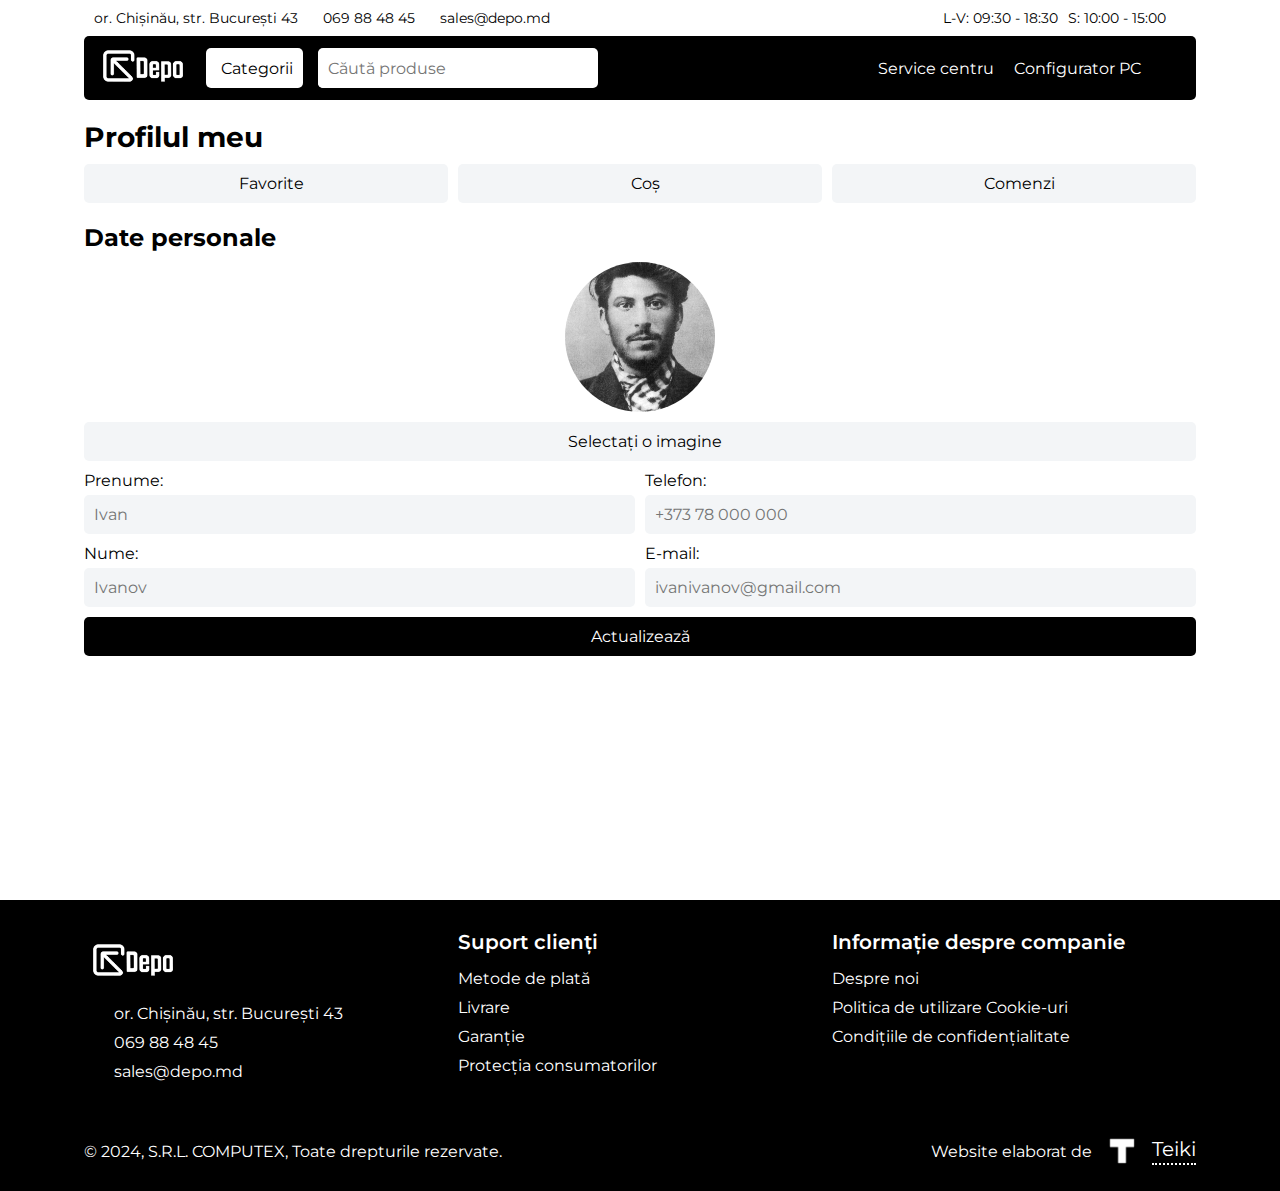
==== account.html @ f93b5a1a "changes 1" ====
<!DOCTYPE html>
<html lang="en">
  <head>
    <meta charset="UTF-8" />
    <meta name="viewport" content="width=device-width, initial-scale=1.0" />
    <title>Cont personal - Depo</title>
    <link rel="stylesheet" href="css/styles.css" />
    <link
      rel="stylesheet"
      href="https://cdnjs.cloudflare.com/ajax/libs/font-awesome/6.5.1/css/all.min.css"
      integrity="sha512-DTOQO9RWCH3ppGqcWaEA1BIZOC6xxalwEsw9c2QQeAIftl+Vegovlnee1c9QX4TctnWMn13TZye+giMm8e2LwA=="
      crossorigin="anonymous"
      referrerpolicy="no-referrer"
    />
    <link rel="stylesheet" href="https://cdn.jsdelivr.net/npm/swiper@11/swiper-bundle.min.css" />
    <script defer src="js/product.js"></script>
    <script defer src="js/general.js"></script>
  </head>
  <body>
    <header>
      <div class="container">
        <div class="mobile-header">
          <a href="">
            <img id="logo" src="images/logo.png" alt="Depo Logo" />
          </a>
          <div class="mobile-header-controls">
            <button id="search-btn">
              <i class="fa-solid fa-magnifying-glass"></i>
            </button>
            <button id="burger-btn" class="header-btn">
              <i class="fa-solid fa-bars"></i>
              <i class="fa-solid fa-xmark"></i>
            </button>
          </div>
        </div>
        <div class="desktop-header">
          <div class="header-contacts">
            <ul>
              <div class="contacts-left">
                <li>
                  <a href="" target="_blank">
                    <i class="fa-solid fa-location-dot"></i>
                    <span>or. Chișinău, str. București 43</span>
                  </a>
                </li>
                <li>
                  <a href="tel:+37369884845">
                    <i class="fa-solid fa-phone"></i>
                    <span>069 88 48 45</span>
                  </a>
                </li>
                <li>
                  <a href="mailto:sales@depo.md">
                    <i class="fa-solid fa-envelope"></i>
                    <span>sales@depo.md</span>
                  </a>
                </li>
              </div>
              <div class="contacts-right">
                <li>
                  <i class="fa-solid fa-calendar-days"></i><span>L-V: 09:30 - 18:30</span><span>S: 10:00 - 15:00</span>
                </li>
                <li>
                  <a href="" target="_blank"><i class="fa-brands fa-facebook"></i></a>
                </li>
                <li>
                  <a href="" target="_blank"><i class="fa-brands fa-instagram"></i></a>
                </li>
              </div>
            </ul>
          </div>
          <div class="header-main">
            <div class="header-main-left">
              <a href="">
                <img id="logo" src="images/logo.png" alt="Depo Logo">
              </a>
              <button id="categories-btn" class="header-btn">
                <i class="fa-solid fa-bars"></i>
                <i class="fa-solid fa-xmark"></i>
                <span>Categorii</span>
              </button>
              <form id="search-form" action="">
                <input type="text" placeholder="Căută produse" />
                <button type="submit">
                  <i class="fa-solid fa-magnifying-glass"></i>
                </button>
              </form>
            </div>
            <div class="header-main-right">
              <nav>
                <ul>
                  <li>
                    <a href=""><i class="fa-solid fa-screwdriver-wrench"></i><span>Service centru</span></a>
                  </li>
                  <li>
                    <a href=""><i class="fa-solid fa-gear"></i><span>Configurator PC</span></a>
                  </li>
                </ul>
              </nav>
              <ul class="header-user-links">
                <li>
                  <a href="">
                    <i class="fa-solid fa-cart-shopping"></i>
                  </a>
                </li>
                <li>
                  <a href="">
                    <i class="fa-solid fa-heart"></i>
                  </a>
                </li>
                <li>
                  <a href="/account.html">
                    <i class="fa-solid fa-user"></i>
                  </a>
                </li>
              </ul>
            </div>
          </div>
        </div>
      </div>
    </header>



    <main>
      <div class="container">
        <section class="user-general-information">
          <div class="user-general-information-header">
            <h1>Profilul meu</h1>
            <div class="user-general-links">
              <ul>
                <li>
                  <a href="">
                    <i class="fa-solid fa-heart"></i>
                    <span>Favorite</span>
                  </a>
                </li>
                <li>
                  <a href="">
                    <i class="fa-solid fa-cart-shopping"></i>
                    <span>Coș</span>
                  </a>
                </li>
                <li>
                  <a href="">
                    <i class="fa-solid fa-truck"></i>
                    <span>Comenzi</span>
                  </a>
                </li>
              </ul>
            </div>
          </div>
          <div class="user-details-form">
            <h3>Date personale</h3>
            <form action="" autocomplete="off">
              <div class="user-picture">
                <img src="/images/user-images/default.jpg" alt="User image">
                <label for="image">
                  <i class="fa-solid fa-image"></i>
                  <input type="file" id="image" name="image">
                  <span>Selectați o imagine</span>
                </label>
              </div>
              <div class="user-name">
                <div class="form-group">
                  <label for="">Prenume:</label>
                  <input type="text" name="name" placeholder="Ivan">
                </div>
                <div class="form-group">
                  <label for="">Nume:</label>
                  <input type="text" name="lastname" placeholder="Ivanov">
                </div>
              </div>
              <div class="user-contacts">
                <div class="form-group">
                  <label for="">Telefon:</label>
                  <input type="text" name="name" placeholder="+373 78 000 000">
                </div>
                <div class="form-group">
                  <label for="">E-mail:</label>
                  <input type="text" name="email" placeholder="ivanivanov@gmail.com">
                </div>
              </div>
              <button type="submit"><i class="fa-solid fa-check"></i> Actualizează</button>
            </form>
          </div>
        </section>
      </div>
    </main>



    <footer>
      <div class="container">
        <div class="footer-main">
          <div class="footer-contacts">
            <img src="images/logo.png" alt="Depo Logo">
            <ul>
              <li class="contact-list-item">
                <a href="" target="_blank">
                  <i class="fa-solid fa-location-dot"></i>
                  <span>or. Chișinău, str. București 43</span>
                </a>
              </li>
              <li class="contact-list-item">
                <a href="tel:+37369884845">
                  <i class="fa-solid fa-phone"></i>
                  <span>069 88 48 45</span>
                </a>
              </li>
              <li class="contact-list-item">
                <a href="mailto:sales@depo.md">
                  <i class="fa-solid fa-envelope"></i>
                  <span>sales@depo.md</span>
                </a>
              </li>
              <div class="footer-social-media">
                <li>
                  <a href="" target="_blank"><i class="fa-brands fa-facebook"></i></a>
                </li>
                <li>
                  <a href="" target="_blank"><i class="fa-brands fa-instagram"></i></a>
                </li>
              </div>
            </ul>
          </div>
          <div class="footer-links support">
            <h3>Suport clienți</h3>
            <ul>
              <li>
                <a href="">Metode de plată</a>
              </li>
              <li>
                <a href="">Livrare</a>
              </li>
              <li>
                <a href="">Garanție</a>
              </li>
              <li>
                <a href="">Protecția consumatorilor</a>
              </li>
            </ul>
          </div>
          <div class="footer-links about">
            <h3>Informație despre companie</h3>
            <ul>
              <li>
                <a href="">Despre noi</a>
              </li>
              <li>
                <a href="">Politica de utilizare Cookie-uri</a>
              </li>
              <li>
                <a href="">Condițiile de confidențialitate</a>
              </li>
            </ul>
          </div>
        </div>
        <div class="footer-end">
          <p>© 2024, S.R.L. COMPUTEX, Toate drepturile rezervate.</p>
          <p class="author-signature">Website elaborat de <a href="https://www.teiki.md" target="_blank"><img src="images/teiki.png" alt="Teiki Logo"> <span>Teiki</span></a></p>
        </div>
      </div>
    </footer>

    <div id="burger-menu">
      <div class="container">
        <nav>
          <ul>
            <li>
              <a href=""><i class="fa-solid fa-house"></i><span>Acasă</span></a>
            </li>
            <li>
              <a href=""><i class="fa-solid fa-screwdriver-wrench"></i><span>Service centru</span></a>
            </li>
            <li>
              <a href=""><i class="fa-solid fa-gear"></i><span>Configurator PC</span></a>
            </li>
            <li>
              <a href=""><i class="fa-solid fa-circle-info"></i><span>Despre</span></a>
            </li>
          </ul>
        </nav>
        <div class="categories">
          <ul class="categories-list">
            <div class="category">
              <li>
                <a href="">
                  <span><img src="images/icons/gaming.svg" alt="">Produse de gaming</span>
                  <i class="fa-solid fa-angle-down"></i>
                </a>
              </li>
            </div>
            <div class="category">
              <li>
                <a href="">
                  <span><img src="images/icons/computer.svg" alt="">Calculatoare și componente</span>
                  <i class="fa-solid fa-angle-down"></i>
                </a>
              </li>
            </div>
            <div class="category">
              <li>
                <a href="">
                  <span><img src="images/icons/phone.svg" alt="">Telefoane</span>
                  <i class="fa-solid fa-angle-down"></i>
                </a>
              </li>
            </div>
          </ul>
        </div>
        <div class="contact-details">
          <ul class="list-1">
            <li class="contact-list-item">
              <a href="" target="_blank">
                <i class="fa-solid fa-location-dot"></i>
                <span>or. Chișinău, str. București 43</span>
              </a>
            </li>
            <li class="contact-list-item">
              <a href="tel:+37369884845">
                <i class="fa-solid fa-phone"></i>
                <span>069 88 48 45</span>
              </a>
            </li>
            <li class="contact-list-item">
              <a href="mailto:sales@depo.md">
                <i class="fa-solid fa-envelope"></i>
                <span>sales@depo.md</span>
              </a>
            </li>
          </ul>
          <ul class="list-2">
            <li class="schedule-list-item">
              <i class="fa-solid fa-calendar-days"></i><span>L-V: 09:30 - 18:30</span><span>S: 10:00 - 15:00</span>
            </li>
            <div class="social-media-links">
              <li>
                <a href="" target="_blank"><i class="fa-brands fa-facebook"></i></a>
              </li>
              <li>
                <a href="" target="_blank"><i class="fa-brands fa-instagram"></i></a>
              </li>
            </div>
          </ul>
        </div>
      </div>
    </div>

    

    <div id="categories-menu">
      <div class="container" id="categories-container">
        <ul class="categories">
          <div class="category">
            <li>
              <a href="">
                <span><img src="images/icons/gaming.svg" alt="">Produse de gaming</span></i>
              </a>
            </li>
            <div class="subcategories">
              <div class="subcategory">
                <h3>Subcategorii pentru produsele de gaming</h3>
                <ul class="subsubcategories">
                  <li>
                    <a href="">Subsubcategory</a>
                  </li>
                  <li>
                    <a href="">Subsubcategory</a>
                  </li>
                  <li>
                    <a href="">Subsubcategory</a>
                  </li>
                </ul>
              </div>
            </div>
          </div>
          <div class="category">
            <li>
              <a href="">
                <span><img src="images/icons/computer.svg" alt="">Calculatoare și componente</span></i>
              </a>
            </li>
            <div class="subcategories">
              <div class="subcategory">
                <h3>Subcategorii pentru calculatoare și componente</h3>
                <ul class="subsubcategories">
                  <li>
                    <a href="">Subsubcategory</a>
                  </li>
                  <li>
                    <a href="">Subsubcategory</a>
                  </li>
                  <li>
                    <a href="">Subsubcategory</a>
                  </li>
                </ul>
              </div>
            </div>
          </div>
          <div class="category">
            <li>
              <a href="">
                <span><img src="images/icons/phone.svg" alt="">Telefoane</span></i>
              </a>
            </li>
            <div class="subcategories">
              <div class="subcategory">
                <h3>Subcategorii pentru telefoane</h3>
                <ul class="subsubcategories">
                  <li>
                    <a href="">Subsubcategory</a>
                  </li>
                  <li>
                    <a href="">Subsubcategory</a>
                  </li>
                  <li>
                    <a href="">Subsubcategory</a>
                  </li>
                </ul>
              </div>
            </div>
          </div>
        </ul>
      </div>
    </div>

    

    <script src="https://cdn.jsdelivr.net/npm/swiper@11/swiper-bundle.min.js"></script>
  </body>
</html>
---- css/styles.css ----
@import url("https://fonts.googleapis.com/css2?family=Montserrat:ital,wght@0,100..900;1,100..900&display=swap");
* {
  box-sizing: border-box;
  margin: 0;
  padding: 0;
  font-family: "Montserrat", sans-serif;
  font-size: 16px;
}

a {
  text-decoration: none;
  color: black;
}

ul {
  list-style: none;
}

.container {
  padding: 20px;
  margin: auto;
}

html,
body {
  overflow-x: hidden;
}

body {
  background-color: black;
}

header {
  background-color: black;
  width: 100svw;
  min-height: 80px;
  position: fixed;
  top: 0px;
  left: 0px;
  z-index: 1000;
}
header .container {
  padding: 0 20px !important;
}
header .container #logo {
  height: 40px;
}
header .container #search-form {
  display: flex;
  flex-direction: row;
  justify-content: center;
  align-items: center;
  gap: 0;
  border-radius: 5px;
  background-color: white;
}
header .container #search-form input {
  border-radius: 5px;
  padding: 10px;
  border: none;
  outline: none;
  transition: all 0.3s ease-in-out;
}
header .container #search-form button {
  border-radius: 5px;
  background: none;
  border: none;
  outline: none;
  cursor: pointer;
  transition: all 0.3s ease-in-out;
  height: 40px;
  width: 40px;
}
header .container #search-form button i {
  color: black;
  font-size: 1.25rem;
}
header .container .header-btn,
header .container #search-btn {
  display: flex;
  flex-direction: row;
  justify-content: center;
  align-items: center;
  gap: 0;
  border-radius: 5px;
  background: none;
  border: none;
  outline: none;
  cursor: pointer;
  transition: all 0.3s ease-in-out;
  justify-self: end;
  height: 40px;
  width: 40px;
  background: white;
}
header .container .header-btn i,
header .container #search-btn i {
  font-size: 1.25rem;
}
header .container .header-btn .fa-xmark,
header .container #search-btn .fa-xmark {
  display: none;
}
header .container .mobile-header {
  display: flex;
  flex-direction: row;
  justify-content: space-between;
  align-items: center;
  gap: 10px;
  padding-top: 20px;
  padding-bottom: 20px;
  height: 100%;
}
header .container .mobile-header .mobile-header-controls {
  display: flex;
  flex-direction: row;
  justify-content: flex-end;
  align-items: center;
  gap: 10px;
}
header .container .desktop-header {
  display: none !important;
  display: flex;
  flex-direction: column;
  justify-content: space-between;
  align-items: flex-start;
  gap: 10px;
  height: 100px;
}
header .container .desktop-header .header-contacts {
  padding-top: 10px;
  width: 100%;
}
header .container .desktop-header .header-contacts ul {
  display: flex;
  flex-direction: row;
  justify-content: space-between;
  align-items: center;
  gap: 10px;
  width: 100%;
}
header .container .desktop-header .header-contacts ul div {
  display: flex;
  flex-direction: row;
  justify-content: flex-start;
  align-items: center;
  gap: 15px;
}
header .container .desktop-header .header-contacts ul li, header .container .desktop-header .header-contacts ul a {
  display: flex;
  flex-direction: row;
  justify-content: flex-start;
  align-items: center;
  gap: 10px;
}
header .container .desktop-header .header-contacts ul li span, header .container .desktop-header .header-contacts ul a span {
  font-size: 0.85rem;
}
header .container .desktop-header .header-main-left,
header .container .desktop-header .header-main-right {
  display: flex;
  flex-direction: row;
  justify-content: flex-start;
  align-items: center;
  gap: 15px;
}
header .container .desktop-header .header-main {
  display: flex;
  flex-direction: row;
  justify-content: space-between;
  align-items: center;
  gap: 10px;
  border-radius: 5px;
  padding: 10px;
  background-color: black;
  width: 100%;
}
header .container .desktop-header .header-main li, header .container .desktop-header .header-main a, header .container .desktop-header .header-main span {
  color: white;
}
header .container .desktop-header .header-main button {
  display: flex;
  flex-direction: row;
  justify-content: center;
  align-items: center;
  gap: 5px;
  padding: 10px;
  width: auto;
}
header .container .desktop-header .header-main button span {
  color: black;
}
header .container .desktop-header .header-main button i {
  font-size: 1.25rem;
}
header .container .desktop-header .header-main button .fa-xmark {
  display: none;
}
header .container .desktop-header .header-main nav ul {
  display: flex;
  flex-direction: row;
  justify-content: flex-start;
  align-items: center;
  gap: 15px;
}
header .container .desktop-header .header-main nav ul li a {
  display: flex;
  flex-direction: row;
  justify-content: flex-start;
  align-items: center;
  gap: 5px;
}
header .container .desktop-header .header-main .header-user-links {
  display: flex;
  flex-direction: row;
  justify-content: flex-start;
  align-items: center;
  gap: 15px;
}
header .container .desktop-header .header-main .header-user-links i {
  font-size: 1.25rem;
}

.categories {
  padding: 10px;
}
.categories ul {
  display: flex;
  flex-direction: column;
  justify-content: flex-start;
  align-items: flex-start;
  gap: 10px;
  gap: 10px;
  width: 100%;
}
.categories ul .category {
  width: 100%;
  border-radius: 5px;
  padding: 10px;
  background-color: white;
}
.categories ul .category a {
  display: flex;
  flex-direction: row;
  justify-content: space-between;
  align-items: center;
  gap: 10px;
  cursor: pointer;
}
.categories ul .category a span {
  display: flex;
  flex-direction: row;
  justify-content: flex-start;
  align-items: center;
  gap: 10px;
}
.categories ul .category a span img {
  height: 25px;
  width: 25px;
  -o-object-fit: contain;
     object-fit: contain;
}
.categories ul .category a i {
  font-size: 1.25rem;
}

.contact-details {
  display: flex;
  flex-direction: column;
  justify-content: flex-start;
  align-items: flex-start;
  gap: 10px;
  padding: 10px;
}
.contact-details ul {
  display: flex;
  flex-direction: column;
  justify-content: flex-start;
  align-items: flex-start;
  gap: 10px;
  width: 100%;
}
.contact-details ul .contact-list-item,
.contact-details ul .schedule-list-item,
.contact-details ul .social-media-links {
  display: flex;
  flex-direction: row;
  justify-content: flex-start;
  align-items: flex-start;
  gap: 10px;
  border-radius: 5px;
  padding: 10px;
  width: 100%;
  background-color: white;
}
.contact-details ul .contact-list-item a,
.contact-details ul .schedule-list-item a,
.contact-details ul .social-media-links a {
  display: flex;
  flex-direction: row;
  justify-content: flex-start;
  align-items: center;
  gap: 10px;
}
.contact-details ul .contact-list-item i,
.contact-details ul .schedule-list-item i,
.contact-details ul .social-media-links i {
  display: flex;
  flex-direction: row;
  justify-content: center;
  align-items: center;
  gap: 10px;
  width: 20px;
  font-size: 1.25rem;
}
.contact-details ul .social-media-links {
  display: flex;
  flex-direction: row;
  justify-content: flex-start;
  align-items: center;
  gap: 15px;
}
.contact-details ul .social-media-links i {
  font-size: 1.25rem;
}

#burger-menu {
  display: flex;
  flex-direction: column;
  justify-content: flex-start;
  align-items: stretch;
  gap: 10px;
  background-color: #F3F5F7;
  height: calc(100vh - 80px);
  width: 100svw;
  position: fixed;
  top: 80px;
  left: -100svw;
  transition: all 0.3s ease-in-out;
  z-index: 1000;
}
#burger-menu .container {
  height: 100%;
}
#burger-menu nav {
  display: flex;
  flex-direction: column;
  justify-content: flex-start;
  align-items: flex-start;
  gap: 10px;
  padding: 10px;
}
#burger-menu nav ul {
  display: grid;
  grid-template-columns: repeat(2, 1fr);
  align-items: center;
  gap: 10px;
  width: 100%;
}
#burger-menu nav ul li a {
  display: flex;
  flex-direction: row;
  justify-content: flex-start;
  align-items: center;
  gap: 10px;
  border-radius: 5px;
  padding: 10px;
  background-color: white;
}
#burger-menu nav ul li a i {
  font-size: 1.25rem;
}

#categories-menu {
  height: 100vh;
  width: 100svw;
  position: fixed;
  left: -100svw;
  top: 0px;
  z-index: 1500;
  padding: 100px 20px 20px 20px;
  background-color: rgba(0, 0, 0, 0);
  transition: all 0.3s ease-in-out, background-color 0.8s ease-in-out;
}
#categories-menu .container {
  border-radius: 5px;
  background-color: white;
  position: relative;
  height: 90%;
}
#categories-menu .container .categories {
  width: 30%;
  padding: 0px;
}
#categories-menu .container .categories .category:hover .subcategories {
  display: flex;
}
#categories-menu .container .categories .category:hover li {
  background-color: #F3F5F7;
}
#categories-menu .container .categories .category li {
  border-radius: 5px;
  padding: 10px;
}
#categories-menu .container .categories .category li span {
  display: flex;
  flex-direction: row;
  justify-content: flex-start;
  align-items: center;
  gap: 15px;
  font-weight: 600;
}
#categories-menu .container .categories .category li span img {
  height: 30px;
  width: 30px;
  -o-object-fit: contain;
     object-fit: contain;
}
#categories-menu .container .categories .subcategories {
  display: flex;
  flex-direction: row;
  justify-content: flex-start;
  align-items: flex-start;
  gap: 50px;
  flex-wrap: wrap;
  border-radius: 5px;
  height: calc(100% - 40px);
  background-color: #F3F5F7;
  position: absolute;
  display: none;
  padding: 20px;
  width: 70%;
  right: 20px;
  top: 20px;
}
#categories-menu .container .categories .subcategories .subcategory h3 {
  font-weight: 600;
  margin-bottom: 15px;
}
#categories-menu .container .categories .subcategories .subcategory .subsubcategories {
  display: flex;
  flex-direction: column;
  justify-content: flex-start;
  align-items: flex-start;
  gap: 10px;
  padding-left: 20px;
}
#categories-menu .container .categories .subcategories .subcategory .subsubcategories li {
  padding: 0;
}

main {
  width: 100vw;
  min-height: 100vh;
  padding-top: 80px;
  background-color: white;
}
main .hero {
  border-radius: 5px;
  margin-bottom: 20px;
  overflow: hidden;
  width: 100%;
}
main .hero .swiper {
  border-radius: 5px;
  width: 100%;
  height: 100%;
}
main .hero .swiper img {
  width: 100%;
  height: 100%;
  -o-object-fit: cover;
     object-fit: cover;
}
main .hero .swiper .desktop-banner {
  display: none;
}
main .hero .swiper {
  margin-left: auto;
  margin-right: auto;
}
main .product-interactions {
  width: 100%;
  display: flex;
  flex-direction: row;
  justify-content: space-between;
  align-items: center;
  gap: 10px;
}
main .add-to-favorite,
main .add-to-cart,
main .remove-from-cart {
  width: 100%;
}
main .add-to-favorite button,
main .add-to-cart button,
main .remove-from-cart button {
  border-radius: 5px;
  background: none;
  border: none;
  outline: none;
  cursor: pointer;
  transition: all 0.3s ease-in-out;
  padding: 10px;
  width: 100%;
  background-color: #F3F5F7;
  color: black;
}
main .products {
  margin-bottom: 20px;
}
main .products .title-box {
  display: flex;
  flex-direction: column;
  justify-content: flex-start;
  align-items: flex-start;
  gap: 5px;
  padding: 10px 0;
}
main .products .title-box h1 {
  font-size: 1.75rem;
}
main .products .title-box a {
  display: flex;
  flex-direction: row;
  justify-content: flex-start;
  align-items: center;
  gap: 10px;
  font-size: 1rem;
}
main .products .title-box a i {
  font-size: 0.85rem;
}
main .products .products-list {
  display: flex;
  flex-direction: row;
  justify-content: flex-start;
  align-items: flex-start;
  gap: 0px;
  width: 100%;
  margin-bottom: 10px;
}
main .products .products-list .swiper-slide {
  width: calc(50% - 10px);
}
main .products .products-list .swiper-slide .product {
  display: flex;
  flex-direction: column;
  justify-content: flex-start;
  align-items: stretch;
  gap: 10px;
  width: 100%;
}
main .products .products-list .swiper-slide .product .product-image {
  height: 100%;
  width: 100%;
  padding: 10px;
}
main .products .products-list .swiper-slide .product .product-image img {
  height: 100%;
  width: 100%;
}
main .products .products-list .swiper-slide .product .product-details {
  display: flex;
  flex-direction: column;
  justify-content: flex-start;
  align-items: flex-start;
  gap: 10px;
}
main .products .products-list .swiper-slide .product .product-details a {
  font-weight: 600;
}
main .products .products-list .swiper-slide .product .product-details p, main .products .products-list .swiper-slide .product .product-details span {
  font-size: 0.85rem;
}
main .products .products-list .swiper-slide .product .product-details .product-price {
  width: 100%;
  display: flex;
  flex-direction: column;
  justify-content: flex-start;
  align-items: flex-start;
  gap: 5px;
}
main .products .products-list .swiper-slide .product .product-details .product-price span:nth-child(1) {
  font-weight: 600;
}
main .products .products-swiper {
  width: 100%;
  overflow-x: hidden;
}
main .products .products-page-link {
  display: flex;
  flex-direction: row;
  justify-content: center;
  align-items: center;
  gap: 10px;
  background-color: #F3F5F7;
  padding: 10px;
  border-radius: 5px;
  width: 100%;
}
main .products .products-page-link i {
  font-size: 0.85rem;
}
main .self-promo {
  display: grid;
  grid-template-columns: repeat(2, 1fr);
  align-items: center;
  margin-bottom: 20px;
  gap: 10px;
}
main .self-promo .self-promo-box {
  display: flex;
  flex-direction: column;
  justify-content: center;
  align-items: center;
  gap: 10px;
  border-radius: 5px;
  background: #F3F5F7;
  padding: 10px;
  height: 100%;
}
main .self-promo .self-promo-box i {
  font-size: 1.5625rem;
}
main .self-promo .self-promo-box .fa-truck {
  color: #3520f5;
}
main .self-promo .self-promo-box .fa-calculator {
  color: #E6007E;
}
main .self-promo .self-promo-box .fa-gear {
  color: #EC6708;
}
main .self-promo .self-promo-box .fa-check {
  color: #50AF31;
}
main .self-promo .self-promo-box .self-promo-content {
  display: flex;
  flex-direction: column;
  justify-content: center;
  align-items: center;
  gap: 5px;
  text-align: center;
}
main .self-promo .self-promo-box .self-promo-content p {
  font-size: 0.85rem;
}
main .promo-banners {
  display: flex;
  flex-direction: column;
  justify-content: flex-start;
  align-items: flex-start;
  gap: 10px;
  margin-bottom: 20px;
}
main .promo-banners .promo-banner {
  display: flex;
  flex-direction: column;
  justify-content: space-between;
  align-items: flex-start;
  gap: 10px;
  border-radius: 5px;
  padding: 10px;
  background-color: black;
  color: white;
  height: auto;
}
main .promo-banners .promo-banner .promo-banner-content {
  display: flex;
  flex-direction: column;
  justify-content: flex-start;
  align-items: flex-start;
  gap: 10px;
  padding: 10px;
}
main .promo-banners .promo-banner .promo-banner-content h1 {
  font-size: 1.75rem;
}
main .promo-banners .promo-banner .promo-banner-content p {
  font-size: 0.85rem;
}
main .promo-banners .promo-banner .promo-banner-content a {
  display: flex;
  flex-direction: row;
  justify-content: center;
  align-items: center;
  gap: 10px;
  border-radius: 5px;
  background: none;
  border: none;
  outline: none;
  cursor: pointer;
  transition: all 0.3s ease-in-out;
  padding: 10px;
  background-color: white;
  color: black;
}
main .promo-banners .promo-banner .promo-banner-content a i {
  font-size: 0.85rem;
}
main .promo-banners .promo-banner img {
  width: 100%;
}
main .newsletter {
  display: flex;
  flex-direction: column;
  justify-content: flex-start;
  align-items: flex-start;
  gap: 10px;
  margin-bottom: 20px;
}
main .newsletter .newsletter-content {
  display: flex;
  flex-direction: column;
  justify-content: flex-start;
  align-items: flex-start;
  gap: 10px;
}
main .newsletter .newsletter-content h1 {
  font-size: 1.75rem;
}
main .newsletter .newsletter-content p {
  font-size: 0.85rem;
}
main .newsletter form {
  width: 100%;
  display: flex;
  flex-direction: column;
  justify-content: flex-start;
  align-items: stretch;
  gap: 10px;
}
main .newsletter form input,
main .newsletter form button {
  border-radius: 5px;
  background: none;
  border: none;
  outline: none;
  cursor: pointer;
  transition: all 0.3s ease-in-out;
  padding: 10px;
  background-color: #F3F5F7;
}
main .newsletter form button {
  background-color: black;
  color: white;
}
main .product-wrapper .product-path {
  margin-bottom: 20px;
}
main .product-wrapper .product-path p {
  font-size: 0.85rem;
}
main .product-wrapper .product-path p span {
  margin: 0 10px;
  color: #CED6DE;
}
main .product-wrapper .product-tags {
  display: flex;
  flex-direction: row;
  justify-content: flex-start;
  align-items: flex-start;
  gap: 10px;
  margin-bottom: 20px;
}
main .product-wrapper .product-tags .tag {
  display: flex;
  flex-direction: row;
  justify-content: center;
  align-items: center;
  gap: 10px;
  border-radius: 5px;
  padding: 10px;
  color: white;
}
main .product-wrapper .product-tags .tag-sale {
  background-color: #E6007E;
}
main .product-wrapper .product-tags .tag-popular {
  background-color: #3520f5;
}
main .product-wrapper .product-title {
  margin-bottom: 20px;
}
main .product-wrapper .product-title h1 {
  font-size: 1.75rem;
}
main .product-wrapper .product-images {
  margin-bottom: 20px;
}
main .product-wrapper .product-images-swiper {
  height: 400px;
  width: 100%;
  padding: 10px;
  border: 1px solid #CED6DE;
  border-radius: 5px;
}
main .product-wrapper .product-images-swiper img {
  height: 100%;
  width: 100%;
  -o-object-fit: contain;
     object-fit: contain;
}
main .product-wrapper .product-images-pagination-swiper {
  padding: 10px 0px;
  width: 100%;
  height: auto;
}
main .product-wrapper .product-images-pagination-swiper .swiper-slide {
  display: flex;
  flex-direction: row;
  justify-content: center;
  align-items: center;
  gap: 10px;
  padding: 10px;
  border: 1px solid #F3F5F7;
  border-radius: 5px;
  width: calc(33% - 7.5px);
}
main .product-wrapper .product-images-pagination-swiper .swiper-slide img {
  height: 80px;
  -o-object-fit: contain;
     object-fit: contain;
}
main .product-wrapper .product-images-pagination-swiper .swiper-slide-thumb-active {
  border: 1px solid #CED6DE;
}
main .product-wrapper ul {
  display: flex;
  flex-direction: column;
  justify-content: flex-start;
  align-items: flex-start;
  gap: 10px;
  margin-bottom: 20px;
}
main .product-wrapper ul li {
  display: flex;
  flex-direction: row;
  justify-content: flex-start;
  align-items: flex-start;
  gap: 10px;
}
main .product-wrapper .product-summary {
  display: flex;
  flex-direction: column;
  justify-content: flex-start;
  align-items: flex-start;
  gap: 10px;
}
main .product-wrapper .product-summary img {
  margin-bottom: 20px;
  width: 100px;
}
main .product-wrapper .product-summary h3 {
  font-size: 1.75rem;
}
main .product-wrapper .product-price {
  display: flex;
  flex-direction: column;
  justify-content: flex-start;
  align-items: flex-start;
  gap: 10px;
}
main .product-wrapper .product-price .product-purchase {
  display: flex;
  flex-direction: column;
  justify-content: flex-start;
  align-items: flex-start;
  gap: 10px;
  margin-bottom: 20px;
  border-radius: 5px;
  background-color: #F3F5F7;
  padding: 10px;
  width: 100%;
}
main .product-wrapper .product-price .product-purchase .price {
  display: flex;
  flex-direction: column;
  justify-content: flex-start;
  align-items: flex-start;
  gap: 10px;
}
main .product-wrapper .product-price .product-purchase .price h3 {
  font-size: 1.75rem;
}
main .product-wrapper .product-price .product-purchase button {
  background-color: black;
  color: white;
}
main .product-wrapper .product-characteristics {
  display: flex;
  flex-direction: column;
  justify-content: flex-start;
  align-items: flex-start;
  gap: 10px;
}
main .product-wrapper .product-characteristics h3 {
  font-size: 1.75rem;
  margin-bottom: 20px;
}
main .product-wrapper .product-characteristics .product-characteristics-a h4,
main .product-wrapper .product-characteristics .product-characteristics-b h4 {
  font-size: 1.5rem;
  margin-bottom: 10px;
}
main .user-general-information h1 {
  font-size: 1.75rem;
}
main .user-general-information h3 {
  font-size: 1.5rem;
  margin-bottom: 10px;
}
main .user-general-information .user-general-information-header {
  display: flex;
  flex-direction: column;
  justify-content: flex-start;
  align-items: flex-start;
  gap: 10px;
  margin-bottom: 20px;
}
main .user-general-information .user-general-information-header .user-general-links {
  width: 100%;
}
main .user-general-information .user-general-information-header .user-general-links ul {
  display: flex;
  flex-direction: column;
  justify-content: flex-start;
  align-items: flex-start;
  gap: 10px;
  width: 100%;
}
main .user-general-information .user-general-information-header .user-general-links ul li {
  width: 100%;
}
main .user-general-information .user-general-information-header .user-general-links ul li a {
  display: flex;
  flex-direction: row;
  justify-content: center;
  align-items: center;
  gap: 10px;
  background-color: #F3F5F7;
  border-radius: 5px;
  padding: 10px;
}
main .user-general-information .user-details-form form {
  display: flex;
  flex-direction: column;
  justify-content: center;
  align-items: center;
  gap: 10px;
  width: 100%;
}
main .user-general-information .user-details-form form .user-picture {
  display: flex;
  flex-direction: column;
  justify-content: center;
  align-items: center;
  gap: 10px;
  width: 100%;
}
main .user-general-information .user-details-form form .user-picture img {
  height: 150px;
  width: 150px;
  border-radius: 100%;
  -o-object-fit: cover;
     object-fit: cover;
}
main .user-general-information .user-details-form form .user-picture label {
  display: flex;
  flex-direction: row;
  justify-content: center;
  align-items: center;
  gap: 10px;
  background-color: #F3F5F7;
  border-radius: 5px;
  padding: 10px;
  width: 100%;
}
main .user-general-information .user-details-form form .user-picture label input[type=file] {
  display: none;
}
main .user-general-information .user-details-form form .user-name,
main .user-general-information .user-details-form form .user-contacts {
  display: flex;
  flex-direction: column;
  justify-content: flex-start;
  align-items: flex-start;
  gap: 10px;
  width: 100%;
}
main .user-general-information .user-details-form form .user-name .form-group,
main .user-general-information .user-details-form form .user-contacts .form-group {
  display: flex;
  flex-direction: column;
  justify-content: flex-start;
  align-items: flex-start;
  gap: 5px;
  width: 100%;
}
main .user-general-information .user-details-form form .user-name .form-group input,
main .user-general-information .user-details-form form .user-contacts .form-group input {
  background-color: #F3F5F7;
  border-radius: 5px;
  padding: 10px;
  border: none;
  width: 100%;
  outline: none;
}
main .user-general-information .user-details-form form button {
  background-color: black !important;
  padding: 10px;
  border-radius: 5px;
  background: none;
  border: none;
  outline: none;
  cursor: pointer;
  transition: all 0.3s ease-in-out;
  width: 100%;
  color: white;
}
main .favorites .favorites-header,
main .favorites .cart-header,
main .cart .favorites-header,
main .cart .cart-header {
  display: flex;
  flex-direction: column;
  justify-content: flex-start;
  align-items: flex-start;
  gap: 10px;
  margin-bottom: 20px;
}
main .favorites .favorites-header h1,
main .favorites .cart-header h1,
main .cart .favorites-header h1,
main .cart .cart-header h1 {
  font-size: 1.75rem;
}
main .favorites .favorites-header form,
main .favorites .cart-header form,
main .cart .favorites-header form,
main .cart .cart-header form {
  width: 100%;
}
main .favorites .favorites-header form button,
main .favorites .cart-header form button,
main .cart .favorites-header form button,
main .cart .cart-header form button {
  width: 100%;
  display: flex;
  flex-direction: row;
  justify-content: center;
  align-items: center;
  gap: 10px;
  border-radius: 5px;
  background: none;
  border: none;
  outline: none;
  cursor: pointer;
  transition: all 0.3s ease-in-out;
  background-color: #F3F5F7;
  padding: 10px;
  color: black;
}
main .favorites .favorites-products-list,
main .favorites .cart-products-list,
main .cart .favorites-products-list,
main .cart .cart-products-list {
  display: grid;
  grid-template-columns: repeat(2, 1fr);
  align-items: center;
  margin-bottom: 20px;
  gap: 10px;
}
main .favorites .favorites-products-list .product,
main .favorites .cart-products-list .product,
main .cart .favorites-products-list .product,
main .cart .cart-products-list .product {
  width: 100%;
}
main .favorites .favorites-products-list .product .product-image img,
main .favorites .cart-products-list .product .product-image img,
main .cart .favorites-products-list .product .product-image img,
main .cart .cart-products-list .product .product-image img {
  width: 100%;
}
main .favorites .favorites-products-list .product .product-details,
main .favorites .cart-products-list .product .product-details,
main .cart .favorites-products-list .product .product-details,
main .cart .cart-products-list .product .product-details {
  display: flex;
  flex-direction: column;
  justify-content: flex-start;
  align-items: flex-start;
  gap: 10px;
  padding: 0px;
}
main .favorites .favorites-products-list .product .product-details a,
main .favorites .cart-products-list .product .product-details a,
main .cart .favorites-products-list .product .product-details a,
main .cart .cart-products-list .product .product-details a {
  font-size: 1.25rem;
  font-weight: 600;
}
main .favorites .favorites-products-list .product .product-details p,
main .favorites .favorites-products-list .product .product-details span,
main .favorites .cart-products-list .product .product-details p,
main .favorites .cart-products-list .product .product-details span,
main .cart .favorites-products-list .product .product-details p,
main .cart .favorites-products-list .product .product-details span,
main .cart .cart-products-list .product .product-details p,
main .cart .cart-products-list .product .product-details span {
  font-size: 0.85rem;
}
main .favorites .favorites-products-list .product .product-details .product-price,
main .favorites .cart-products-list .product .product-details .product-price,
main .cart .favorites-products-list .product .product-details .product-price,
main .cart .cart-products-list .product .product-details .product-price {
  display: flex;
  flex-direction: column;
  justify-content: flex-start;
  align-items: flex-start;
  gap: 5px;
}
main .favorites .favorites-products-list .product .product-interactions,
main .favorites .cart-products-list .product .product-interactions,
main .cart .favorites-products-list .product .product-interactions,
main .cart .cart-products-list .product .product-interactions {
  display: flex;
  flex-direction: row;
  justify-content: flex-start;
  align-items: flex-start;
  gap: 10px;
}
main .favorites .favorites-products-list .product .product-interactions .product-cart-quantity,
main .favorites .cart-products-list .product .product-interactions .product-cart-quantity,
main .cart .favorites-products-list .product .product-interactions .product-cart-quantity,
main .cart .cart-products-list .product .product-interactions .product-cart-quantity {
  width: 100%;
  display: flex;
  flex-direction: row;
  justify-content: space-between;
  align-items: center;
  gap: 10px;
}
main .favorites .favorites-products-list .product .product-interactions .product-cart-quantity span,
main .favorites .cart-products-list .product .product-interactions .product-cart-quantity span,
main .cart .favorites-products-list .product .product-interactions .product-cart-quantity span,
main .cart .cart-products-list .product .product-interactions .product-cart-quantity span {
  font-size: 1.25rem;
}
main .favorites .favorites-products-list .product .product-interactions .product-cart-quantity button,
main .favorites .cart-products-list .product .product-interactions .product-cart-quantity button,
main .cart .favorites-products-list .product .product-interactions .product-cart-quantity button,
main .cart .cart-products-list .product .product-interactions .product-cart-quantity button {
  border-radius: 5px;
  background: none;
  border: none;
  outline: none;
  cursor: pointer;
  transition: all 0.3s ease-in-out;
  padding: 10px;
  background-color: #F3F5F7;
}
main .favorites .favorites-products-list .product .product-interactions .product-cart-quantity button i,
main .favorites .cart-products-list .product .product-interactions .product-cart-quantity button i,
main .cart .favorites-products-list .product .product-interactions .product-cart-quantity button i,
main .cart .cart-products-list .product .product-interactions .product-cart-quantity button i {
  font-size: 0.85rem;
}
main .favorites .cart-summary h3,
main .cart .cart-summary h3 {
  font-size: 1.5rem;
  margin-bottom: 10px;
}
main .favorites .cart-summary form,
main .cart .cart-summary form {
  display: flex;
  flex-direction: column;
  justify-content: flex-start;
  align-items: flex-start;
  gap: 10px;
  border-radius: 5px;
  background-color: #F3F5F7;
  padding: 10px;
}
main .favorites .cart-summary form p, main .favorites .cart-summary form strong,
main .cart .cart-summary form p,
main .cart .cart-summary form strong {
  font-size: 1.25rem;
}
main .favorites .cart-summary form button,
main .cart .cart-summary form button {
  display: flex;
  flex-direction: row;
  justify-content: center;
  align-items: center;
  gap: 10px;
  border-radius: 5px;
  background: none;
  border: none;
  outline: none;
  cursor: pointer;
  transition: all 0.3s ease-in-out;
  background-color: black;
  padding: 10px;
  color: white;
  width: 100%;
}

footer {
  padding-top: 20px;
}
footer h3, footer p, footer span, footer i, footer a {
  color: white;
}
footer .footer-main {
  display: flex;
  flex-direction: column;
  justify-content: flex-start;
  align-items: flex-start;
  gap: 10px;
  margin-bottom: 20px;
}
footer .footer-main .footer-contacts {
  margin-bottom: 20px;
}
footer .footer-main .footer-contacts img {
  height: 40px;
  margin-bottom: 20px;
}
footer .footer-main .footer-contacts ul {
  display: flex;
  flex-direction: column;
  justify-content: flex-start;
  align-items: flex-start;
  gap: 10px;
}
footer .footer-main .footer-contacts ul i {
  display: flex;
  flex-direction: row;
  justify-content: center;
  align-items: center;
  gap: 10px;
  width: 20px;
  font-size: 1.25rem;
}
footer .footer-main .footer-contacts ul a {
  display: flex;
  flex-direction: row;
  justify-content: flex-start;
  align-items: center;
  gap: 10px;
}
footer .footer-main .footer-contacts ul .footer-social-media {
  display: flex;
  flex-direction: row;
  justify-content: flex-start;
  align-items: center;
  gap: 15px;
}
footer .footer-main .footer-links {
  margin-bottom: 20px;
  height: 100%;
}
footer .footer-main .footer-links h3 {
  font-size: 1.25rem;
  font-weight: 600;
  margin-bottom: 15px;
}
footer .footer-main .footer-links ul {
  display: flex;
  flex-direction: column;
  justify-content: flex-start;
  align-items: flex-start;
  gap: 10px;
}
footer .footer-end {
  display: flex;
  flex-direction: column;
  justify-content: flex-start;
  align-items: flex-start;
  gap: 10px;
}
footer .footer-end .author-signature {
  display: flex;
  flex-direction: row;
  justify-content: center;
  align-items: center;
  gap: 10px;
}
footer .footer-end .author-signature a {
  display: flex;
  flex-direction: row;
  justify-content: center;
  align-items: center;
  gap: 10px;
}
footer .footer-end .author-signature a img {
  height: 40px;
  width: 40px;
}
footer .footer-end .author-signature a span {
  font-size: 1.25rem;
  padding-bottom: 2.5px;
  border-bottom: 2.5px dotted white;
}

.swiper .swiper-button-next i,
.swiper .swiper-button-prev i {
  font-size: 2rem;
  color: black;
}
.swiper .swiper-button-next::after,
.swiper .swiper-button-prev::after {
  display: none;
}
.swiper .swiper-pagination-bullet-active {
  background-color: black;
}

@media (min-width: 768px) {
  .container {
    width: 80%;
  }
  main .hero .mobile-banner {
    display: none;
  }
  main .hero .desktop-banner {
    display: inline-block !important;
  }
  main .products-list .swiper-slide {
    width: calc(33.3333333333% - 13.3px) !important;
  }
  main .promo-banners {
    display: flex;
    flex-direction: column;
    justify-content: flex-start;
    align-items: flex-start;
    gap: 10px;
  }
  main .promo-banners .promo-banner {
    display: flex;
    flex-direction: row;
    justify-content: space-between;
    align-items: center;
    gap: 10px;
    height: 250px;
  }
  main .promo-banners .promo-banner img {
    height: 100%;
    padding: 10px;
    width: 50%;
    -o-object-fit: contain;
       object-fit: contain;
  }
  footer {
    background-color: black;
  }
  footer .footer-main {
    display: grid;
    grid-template-columns: repeat(2, 1fr);
    align-items: center;
  }
  footer .footer-main .footer-contacts {
    grid-column: 1/3;
  }
}
@media (min-width: 1024px) {
  .container {
    width: 90%;
  }
  body,
  header {
    background-color: white;
  }
  header .container .mobile-header,
  header .container #burger-menu {
    display: none !important;
  }
  header .container .desktop-header {
    display: flex !important;
  }
  main {
    padding-top: 100px;
  }
  main .products-list .swiper-slide {
    width: calc(25% - 10px) !important;
  }
  main .self-promo {
    grid-template-columns: repeat(4, 1fr) !important;
  }
  main .self-promo .self-promo-box {
    height: 100%;
  }
  main .promo-banners {
    flex-direction: row !important;
  }
  main .promo-banners .promo-banner {
    flex-direction: column !important;
    height: 450px;
  }
  main .promo-banners .promo-banner img {
    height: 60% !important;
    width: 100% !important;
  }
  main .newsletter {
    flex-direction: row !important;
  }
  main .newsletter .newsletter-content,
  main .newsletter form {
    width: 50% !important;
  }
  main .product-details {
    display: flex;
    gap: 10px;
    flex-wrap: wrap;
  }
  main .product-details .product-images {
    max-width: 75%;
  }
  main .product-details .product-images .product-images-pagination-swiper .swiper-slide {
    width: calc(25% - 7.5px);
  }
  main .product-details .product-summary {
    max-width: 25%;
  }
  main .product-details .product-price {
    width: 100%;
  }
  main .product-characteristics-wrapper {
    display: grid;
    grid-template-columns: repeat(2, 50%);
    width: 100%;
  }
  main .user-general-information-header .user-general-links ul {
    flex-direction: row !important;
  }
  main .user-details-form form {
    display: grid !important;
    grid-template-columns: repeat(2, 1fr);
  }
  main .user-details-form form .user-picture {
    grid-column: 1/3;
  }
  main .user-details-form form button {
    grid-column: 1/3;
  }
  main .favorites-products-list,
  main .cart-products-list {
    grid-template-columns: repeat(3, 1fr) !important;
  }
  footer .footer-main {
    display: grid;
    grid-template-columns: repeat(3, 1fr);
    align-items: center;
  }
  footer .footer-main .footer-contacts {
    grid-column: 1/2;
  }
  footer .footer-end {
    display: flex;
    flex-direction: row;
    justify-content: space-between;
    align-items: center;
    gap: 10px;
  }
}
@media (min-width: 1440px) {
  main {
    padding-top: 100px;
  }
  main .products-list .swiper-slide {
    width: calc(20% - 16px) !important;
  }
  main .product-details {
    justify-content: space-between;
  }
  main .product-details .product-images {
    max-width: 50%;
  }
  main .product-details .product-images .product-images-pagination-swiper .swiper-slide {
    width: calc(20% - 7.5px);
  }
  main .product-details .product-summary {
    max-width: 25%;
  }
  main .product-details .product-price {
    display: flex;
    flex-direction: column;
    justify-content: flex-start;
    align-items: flex-start;
    gap: 10px;
    width: 25%;
  }
  main .favorites-products-list,
  main .cart-products-list {
    grid-template-columns: repeat(5, 1fr) !important;
  }
}/*# sourceMappingURL=styles.css.map */
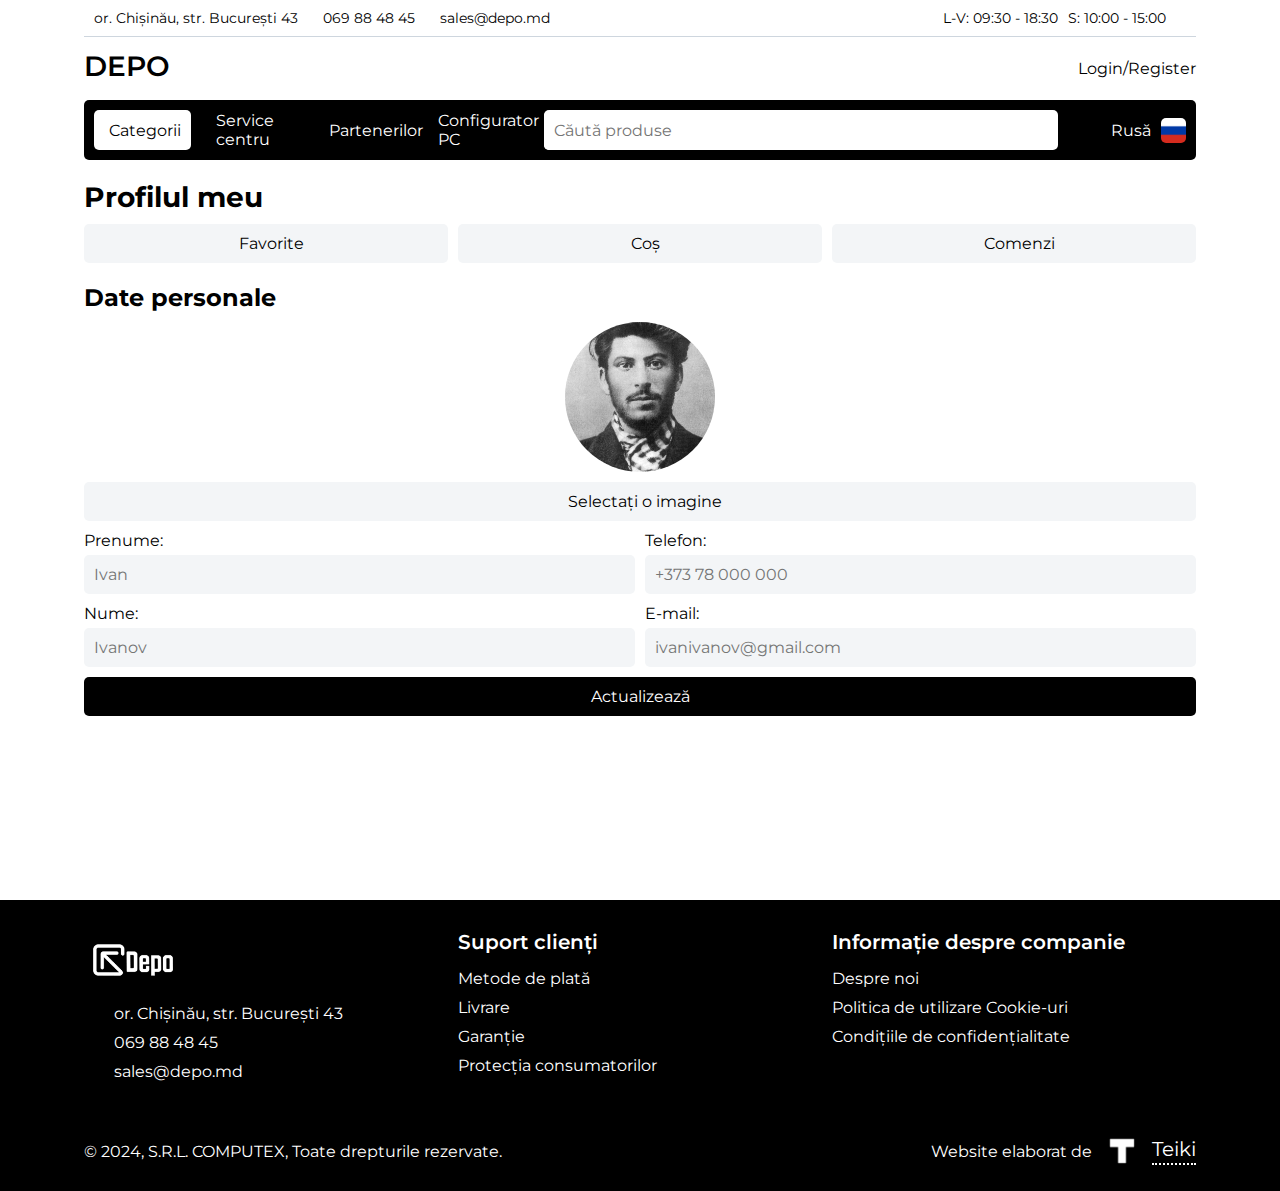
==== commit defce9a3: "changes 1.2" ====
--- a/account.html
+++ b/account.html
@@ -20,7 +20,7 @@
     <header>
       <div class="container">
         <div class="mobile-header">
-          <a href="">
+          <a href="/index.html">
             <img id="logo" src="images/logo.png" alt="Depo Logo" />
           </a>
           <div class="mobile-header-controls">
@@ -69,51 +69,59 @@
               </div>
             </ul>
           </div>
+          <div class="header-middle">
+            <a href="/index.html" id="logo">
+              DEPO
+            </a>
+            <ul class="header-user-links">
+              <li>
+                <a href="/cart.html">
+                  <i class="fa-solid fa-cart-shopping"></i>
+                </a>
+              </li>
+              <li>
+                <a href="/favorites.html">
+                  <i class="fa-solid fa-heart"></i>
+                </a>
+              </li>
+              <li>
+                <a href="/account.html">
+                  <i class="fa-solid fa-user"></i>
+                  Login/Register
+                </a>
+              </li>
+            </ul>
+          </div>
           <div class="header-main">
             <div class="header-main-left">
-              <a href="">
-                <img id="logo" src="images/logo.png" alt="Depo Logo">
-              </a>
               <button id="categories-btn" class="header-btn">
                 <i class="fa-solid fa-bars"></i>
                 <i class="fa-solid fa-xmark"></i>
                 <span>Categorii</span>
               </button>
-              <form id="search-form" action="">
-                <input type="text" placeholder="Căută produse" />
-                <button type="submit">
-                  <i class="fa-solid fa-magnifying-glass"></i>
-                </button>
-              </form>
-            </div>
-            <div class="header-main-right">
               <nav>
                 <ul>
                   <li>
-                    <a href=""><i class="fa-solid fa-screwdriver-wrench"></i><span>Service centru</span></a>
-                  </li>
-                  <li>
-                    <a href=""><i class="fa-solid fa-gear"></i><span>Configurator PC</span></a>
+                    <a href=""><span>Service centru</span></a>
+                  </li>
+                  <li>
+                    <a href=""><span>Partenerilor</span></a>
+                  </li>
+                  <li>
+                    <a href=""><span>Configurator PC</span></a>
                   </li>
                 </ul>
               </nav>
-              <ul class="header-user-links">
-                <li>
-                  <a href="">
-                    <i class="fa-solid fa-cart-shopping"></i>
-                  </a>
-                </li>
-                <li>
-                  <a href="">
-                    <i class="fa-solid fa-heart"></i>
-                  </a>
-                </li>
-                <li>
-                  <a href="/account.html">
-                    <i class="fa-solid fa-user"></i>
-                  </a>
-                </li>
-              </ul>
+            </div>
+            <form id="search-form" action="">
+              <input type="text" placeholder="Căută produse" />
+              <button type="submit">
+                <i class="fa-solid fa-magnifying-glass"></i>
+              </button>
+            </form>
+            <div class="language-changer">
+              <span>Rusă</span>
+              <img src="images/languages/russian-flag.webp" alt="Russian Flag">
             </div>
           </div>
         </div>
@@ -130,13 +138,13 @@
             <div class="user-general-links">
               <ul>
                 <li>
-                  <a href="">
+                  <a href="/favorites.html">
                     <i class="fa-solid fa-heart"></i>
                     <span>Favorite</span>
                   </a>
                 </li>
                 <li>
-                  <a href="">
+                  <a href="/cart.html">
                     <i class="fa-solid fa-cart-shopping"></i>
                     <span>Coș</span>
                   </a>
@@ -279,6 +287,18 @@
             <li>
               <a href=""><i class="fa-solid fa-circle-info"></i><span>Despre</span></a>
             </li>
+            <li>
+              <a href="/favorites.html"><i class="fa-solid fa-heart"></i><span>Favorite</span></a>
+            </li>
+            <li>
+              <a href="/cart.html"><i class="fa-solid fa-cart-shopping"></i><span>Coș</span></a>
+            </li>
+            <li>
+              <a href=""><i class="fa-solid fa-truck"></i><span>Comenzi</span></a>
+            </li>
+            <li>
+              <a href="/account.html"><i class="fa-solid fa-user"></i><span>Cont</span></a>
+            </li>
           </ul>
         </nav>
         <div class="categories">
@@ -353,9 +373,32 @@
       <div class="container" id="categories-container">
         <ul class="categories">
           <div class="category">
-            <li>
-              <a href="">
-                <span><img src="images/icons/gaming.svg" alt="">Produse de gaming</span></i>
+            <li class="category-sale">
+              <a href="">
+                <span><img src="images/icons/sale-icon.svg" alt="">Oferte</span></i>
+              </a>
+            </li>
+            <div class="subcategories">
+              <div class="subcategory">
+                <h3>Subcategorii pentru produsele cu ofertă</h3>
+                <ul class="subsubcategories">
+                  <li>
+                    <a href="">Subsubcategory</a>
+                  </li>
+                  <li>
+                    <a href="">Subsubcategory</a>
+                  </li>
+                  <li>
+                    <a href="">Subsubcategory</a>
+                  </li>
+                </ul>
+              </div>
+            </div>
+          </div>
+          <div class="category">
+            <li>
+              <a href="">
+                <span><img src="images/icons/phone.svg" alt="">Telefoane, Gadget</span></i>
               </a>
             </li>
             <div class="subcategories">
@@ -378,35 +421,219 @@
           <div class="category">
             <li>
               <a href="">
-                <span><img src="images/icons/computer.svg" alt="">Calculatoare și componente</span></i>
-              </a>
-            </li>
-            <div class="subcategories">
-              <div class="subcategory">
-                <h3>Subcategorii pentru calculatoare și componente</h3>
-                <ul class="subsubcategories">
-                  <li>
-                    <a href="">Subsubcategory</a>
-                  </li>
-                  <li>
-                    <a href="">Subsubcategory</a>
-                  </li>
-                  <li>
-                    <a href="">Subsubcategory</a>
-                  </li>
-                </ul>
-              </div>
-            </div>
-          </div>
-          <div class="category">
-            <li>
-              <a href="">
-                <span><img src="images/icons/phone.svg" alt="">Telefoane</span></i>
-              </a>
-            </li>
-            <div class="subcategories">
-              <div class="subcategory">
-                <h3>Subcategorii pentru telefoane</h3>
+                <span><img src="images/icons/computer.svg" alt="">Laptop, Computere, Tablete</span></i>
+              </a>
+            </li>
+            <div class="subcategories">
+              <div class="subcategory">
+                <h3>Subcategorii pentru laptop, comutere, tablete</h3>
+                <ul class="subsubcategories">
+                  <li>
+                    <a href="">Subsubcategory</a>
+                  </li>
+                  <li>
+                    <a href="">Subsubcategory</a>
+                  </li>
+                  <li>
+                    <a href="">Subsubcategory</a>
+                  </li>
+                </ul>
+              </div>
+            </div>
+          </div>
+          <div class="category">
+            <li>
+              <a href="">
+                <span><img src="images/icons/gaming.svg" alt="">Gaming, Soft</span></i>
+              </a>
+            </li>
+            <div class="subcategories">
+              <div class="subcategory">
+                <h3>Subcategorii pentru gaming și soft</h3>
+                <ul class="subsubcategories">
+                  <li>
+                    <a href="">Subsubcategory</a>
+                  </li>
+                  <li>
+                    <a href="">Subsubcategory</a>
+                  </li>
+                  <li>
+                    <a href="">Subsubcategory</a>
+                  </li>
+                </ul>
+              </div>
+            </div>
+          </div>
+          <div class="category">
+            <li>
+              <a href="">
+                <span><img src="images/icons/tv.svg" alt="">TV, Audio, Video, Foto</span></i>
+              </a>
+            </li>
+            <div class="subcategories">
+              <div class="subcategory">
+                <h3>Subcategorii pentru tv, audio, video, foto</h3>
+                <ul class="subsubcategories">
+                  <li>
+                    <a href="">Subsubcategory</a>
+                  </li>
+                  <li>
+                    <a href="">Subsubcategory</a>
+                  </li>
+                  <li>
+                    <a href="">Subsubcategory</a>
+                  </li>
+                </ul>
+              </div>
+            </div>
+          </div>
+          <div class="category">
+            <li>
+              <a href="">
+                <span><img src="images/icons/smart-home.svg" alt="">Smart Home</span></i>
+              </a>
+            </li>
+            <div class="subcategories">
+              <div class="subcategory">
+                <h3>Subcategorii pentru produsele smart home</h3>
+                <ul class="subsubcategories">
+                  <li>
+                    <a href="">Subsubcategory</a>
+                  </li>
+                  <li>
+                    <a href="">Subsubcategory</a>
+                  </li>
+                  <li>
+                    <a href="">Subsubcategory</a>
+                  </li>
+                </ul>
+              </div>
+            </div>
+          </div>
+          <div class="category">
+            <li>
+              <a href="">
+                <span><img src="images/icons/washing-machine.svg" alt="">Electrocasnice</span></i>
+              </a>
+            </li>
+            <div class="subcategories">
+              <div class="subcategory">
+                <h3>Subcategorii pentru electrocasnice</h3>
+                <ul class="subsubcategories">
+                  <li>
+                    <a href="">Subsubcategory</a>
+                  </li>
+                  <li>
+                    <a href="">Subsubcategory</a>
+                  </li>
+                  <li>
+                    <a href="">Subsubcategory</a>
+                  </li>
+                </ul>
+              </div>
+            </div>
+          </div>
+          <div class="category">
+            <li>
+              <a href="">
+                <span><img src="images/icons/printer.svg" alt="">Birotică și rețealistică</span></i>
+              </a>
+            </li>
+            <div class="subcategories">
+              <div class="subcategory">
+                <h3>Subcategorii pentru birotică și rețealistică</h3>
+                <ul class="subsubcategories">
+                  <li>
+                    <a href="">Subsubcategory</a>
+                  </li>
+                  <li>
+                    <a href="">Subsubcategory</a>
+                  </li>
+                  <li>
+                    <a href="">Subsubcategory</a>
+                  </li>
+                </ul>
+              </div>
+            </div>
+          </div>
+          <div class="category">
+            <li>
+              <a href="">
+                <span><img src="images/icons/scooter.svg" alt="">Agrement și sport</span></i>
+              </a>
+            </li>
+            <div class="subcategories">
+              <div class="subcategory">
+                <h3>Subcategorii pentru agrement și sport</h3>
+                <ul class="subsubcategories">
+                  <li>
+                    <a href="">Subsubcategory</a>
+                  </li>
+                  <li>
+                    <a href="">Subsubcategory</a>
+                  </li>
+                  <li>
+                    <a href="">Subsubcategory</a>
+                  </li>
+                </ul>
+              </div>
+            </div>
+          </div>
+          <div class="category">
+            <li>
+              <a href="">
+                <span><img src="images/icons/toys.svg" alt="">Copii și jucării</span></i>
+              </a>
+            </li>
+            <div class="subcategories">
+              <div class="subcategory">
+                <h3>Subcategorii pentru copii și jucării</h3>
+                <ul class="subsubcategories">
+                  <li>
+                    <a href="">Subsubcategory</a>
+                  </li>
+                  <li>
+                    <a href="">Subsubcategory</a>
+                  </li>
+                  <li>
+                    <a href="">Subsubcategory</a>
+                  </li>
+                </ul>
+              </div>
+            </div>
+          </div>
+          <div class="category">
+            <li>
+              <a href="">
+                <span><img src="images/icons/auto.svg" alt="">Auto electronică</span></i>
+              </a>
+            </li>
+            <div class="subcategories">
+              <div class="subcategory">
+                <h3>Subcategorii pentru auto electronică</h3>
+                <ul class="subsubcategories">
+                  <li>
+                    <a href="">Subsubcategory</a>
+                  </li>
+                  <li>
+                    <a href="">Subsubcategory</a>
+                  </li>
+                  <li>
+                    <a href="">Subsubcategory</a>
+                  </li>
+                </ul>
+              </div>
+            </div>
+          </div>
+          <div class="category">
+            <li>
+              <a href="">
+                <span><img src="images/icons/tool.svg" alt="">Scule electrice</span></i>
+              </a>
+            </li>
+            <div class="subcategories">
+              <div class="subcategory">
+                <h3>Subcategorii pentru scule electrice</h3>
                 <ul class="subsubcategories">
                   <li>
                     <a href="">Subsubcategory</a>
--- a/css/styles.css
+++ b/css/styles.css
@@ -111,6 +111,9 @@
   padding-bottom: 20px;
   height: 100%;
 }
+header .container .mobile-header i {
+  color: black !important;
+}
 header .container .mobile-header .mobile-header-controls {
   display: flex;
   flex-direction: row;
@@ -125,10 +128,11 @@
   justify-content: space-between;
   align-items: flex-start;
   gap: 10px;
-  height: 100px;
+  height: 160px;
 }
 header .container .desktop-header .header-contacts {
-  padding-top: 10px;
+  padding: 10px 0;
+  border-bottom: 1px solid #CED6DE;
   width: 100%;
 }
 header .container .desktop-header .header-contacts ul {
@@ -156,24 +160,74 @@
 header .container .desktop-header .header-contacts ul li span, header .container .desktop-header .header-contacts ul a span {
   font-size: 0.85rem;
 }
-header .container .desktop-header .header-main-left,
-header .container .desktop-header .header-main-right {
-  display: flex;
-  flex-direction: row;
-  justify-content: flex-start;
-  align-items: center;
-  gap: 15px;
+header .container .desktop-header .header-middle {
+  display: flex;
+  flex-direction: row;
+  justify-content: space-between;
+  align-items: center;
+  gap: 10px;
+  width: 100%;
+}
+header .container .desktop-header .header-middle #logo {
+  font-size: 1.75rem;
+  font-weight: 600;
+}
+header .container .desktop-header .header-middle ul {
+  display: flex;
+  flex-direction: row;
+  justify-content: flex-start;
+  align-items: center;
+  gap: 25px;
+}
+header .container .desktop-header .header-middle ul a {
+  display: flex;
+  flex-direction: row;
+  justify-content: center;
+  align-items: center;
+  gap: 10px;
+}
+header .container .desktop-header .header-middle ul a i {
+  font-size: 1.25rem;
 }
 header .container .desktop-header .header-main {
+  display: grid;
+  grid-template-columns: repeat(3, 1fr);
+  align-items: center;
+  grid-template-columns: 1.755fr 2fr 0.5fr;
+  border-radius: 5px;
+  padding: 10px;
+  background-color: black;
+  width: 100%;
+}
+header .container .desktop-header .header-main .header-main-left {
+  display: flex;
+  flex-direction: row;
+  justify-content: flex-start;
+  align-items: center;
+  gap: 25px;
+}
+header .container .desktop-header .header-main #search-form {
   display: flex;
   flex-direction: row;
   justify-content: space-between;
   align-items: center;
   gap: 10px;
-  border-radius: 5px;
-  padding: 10px;
-  background-color: black;
-  width: 100%;
+  background-color: white;
+}
+header .container .desktop-header .header-main #search-form input {
+  width: calc(100% - 40px);
+}
+header .container .desktop-header .header-main .language-changer {
+  display: flex;
+  flex-direction: row;
+  justify-content: flex-end;
+  align-items: center;
+  gap: 10px;
+}
+header .container .desktop-header .header-main .language-changer img {
+  height: 25px;
+  width: 25px;
+  border-radius: 5px;
 }
 header .container .desktop-header .header-main li, header .container .desktop-header .header-main a, header .container .desktop-header .header-main span {
   color: white;
@@ -366,6 +420,7 @@
   border-radius: 5px;
   padding: 10px;
   background-color: white;
+  height: 100%;
 }
 #burger-menu nav ul li a i {
   font-size: 1.25rem;
@@ -378,7 +433,7 @@
   left: -100svw;
   top: 0px;
   z-index: 1500;
-  padding: 100px 20px 20px 20px;
+  padding: 160px 20px 20px 20px;
   background-color: rgba(0, 0, 0, 0);
   transition: all 0.3s ease-in-out, background-color 0.8s ease-in-out;
 }
@@ -397,6 +452,9 @@
 }
 #categories-menu .container .categories .category:hover li {
   background-color: #F3F5F7;
+}
+#categories-menu .container .categories .category .category-sale span {
+  color: #EC6708;
 }
 #categories-menu .container .categories .category li {
   border-radius: 5px;
@@ -452,7 +510,7 @@
 main {
   width: 100vw;
   min-height: 100vh;
-  padding-top: 80px;
+  padding-top: 80px !important;
   background-color: white;
 }
 main .hero {
@@ -507,19 +565,34 @@
   color: black;
 }
 main .products {
-  margin-bottom: 20px;
+  display: flex;
+  flex-direction: row;
+  justify-content: flex-start;
+  align-items: flex-start;
+  gap: 10px;
+  margin-bottom: 20px;
+  height: 550px;
+  width: 100%;
 }
 main .products .title-box {
   display: flex;
   flex-direction: column;
   justify-content: flex-start;
   align-items: flex-start;
-  gap: 5px;
-  padding: 10px 0;
+  gap: 10px;
+  background-color: #F3F5F7;
+  border-radius: 5px;
+  padding: 10px;
+  flex-shrink: 0;
+  width: 50%;
+  height: 100%;
 }
 main .products .title-box h1 {
   font-size: 1.75rem;
 }
+main .products .title-box p {
+  font-weight: 600;
+}
 main .products .title-box a {
   display: flex;
   flex-direction: row;
@@ -531,49 +604,88 @@
 main .products .title-box a i {
   font-size: 0.85rem;
 }
+main .products .title-box h3 {
+  margin-bottom: 10px;
+  font-size: 1.25rem;
+  font-weight: 600;
+}
+main .products .title-box .quick-searches-list {
+  display: flex;
+  flex-direction: row;
+  justify-content: flex-start;
+  align-items: flex-start;
+  gap: 5px;
+  flex-wrap: wrap;
+}
+main .products .title-box .quick-searches-list .quick-search {
+  padding: 10px;
+  background-color: black;
+  border-radius: 5px;
+  color: white;
+}
+main .products .title-box .quick-searches-list .quick-search span {
+  font-size: 0.85rem;
+}
 main .products .products-list {
   display: flex;
   flex-direction: row;
   justify-content: flex-start;
   align-items: flex-start;
   gap: 0px;
-  width: 100%;
+  width: 50%;
   margin-bottom: 10px;
 }
 main .products .products-list .swiper-slide {
-  width: calc(50% - 10px);
+  width: 100%;
+}
+main .products .products-list .swiper-slide .product-tags span {
+  display: none;
 }
 main .products .products-list .swiper-slide .product {
   display: flex;
   flex-direction: column;
   justify-content: flex-start;
   align-items: stretch;
-  gap: 10px;
-  width: 100%;
+  gap: 0px;
+  width: 100%;
+  height: 100%;
+}
+main .products .products-list .swiper-slide .product a {
+  font-size: 1.25rem;
 }
 main .products .products-list .swiper-slide .product .product-image {
-  height: 100%;
+  height: 300px;
   width: 100%;
   padding: 10px;
 }
 main .products .products-list .swiper-slide .product .product-image img {
   height: 100%;
   width: 100%;
+  -o-object-fit: contain;
+     object-fit: contain;
 }
 main .products .products-list .swiper-slide .product .product-details {
   display: flex;
   flex-direction: column;
-  justify-content: flex-start;
-  align-items: flex-start;
-  gap: 10px;
-}
-main .products .products-list .swiper-slide .product .product-details a {
+  justify-content: space-between;
+  align-items: flex-start;
+  gap: 10px;
+  height: 250px;
+}
+main .products .products-list .swiper-slide .product .product-details .product-details-data {
+  display: flex;
+  flex-direction: column;
+  justify-content: flex-start;
+  align-items: flex-start;
+  gap: 10px;
+}
+main .products .products-list .swiper-slide .product .product-details .product-details-data a {
   font-weight: 600;
 }
-main .products .products-list .swiper-slide .product .product-details p, main .products .products-list .swiper-slide .product .product-details span {
-  font-size: 0.85rem;
-}
-main .products .products-list .swiper-slide .product .product-details .product-price {
+main .products .products-list .swiper-slide .product .product-details .product-details-data .product-tags {
+  margin-bottom: 0px !important;
+}
+main .products .products-list .swiper-slide .product .product-details .product-details-data .product-price {
   width: 100%;
   display: flex;
   flex-direction: column;
@@ -581,7 +693,7 @@
   align-items: flex-start;
   gap: 5px;
 }
-main .products .products-list .swiper-slide .product .product-details .product-price span:nth-child(1) {
+main .products .products-list .swiper-slide .product .product-details .product-details-data .product-price span:nth-child(1) {
   font-weight: 600;
 }
 main .products .products-swiper {
@@ -746,39 +858,43 @@
   background-color: black;
   color: white;
 }
+main .product-tags {
+  display: flex;
+  flex-direction: row;
+  justify-content: flex-start;
+  align-items: flex-start;
+  gap: 10px;
+  margin-bottom: 20px;
+}
+main .product-tags .tag {
+  display: flex;
+  flex-direction: row;
+  justify-content: center;
+  align-items: center;
+  gap: 10px;
+  border-radius: 5px;
+  padding: 10px;
+  color: white;
+}
+main .product-tags .tag-sale {
+  background-color: #E6007E;
+}
+main .product-tags .tag-popular {
+  background-color: #3520f5;
+}
 main .product-wrapper .product-path {
+  display: flex;
+  flex-direction: row;
+  justify-content: flex-start;
+  align-items: flex-start;
+  gap: 10px;
   margin-bottom: 20px;
 }
 main .product-wrapper .product-path p {
   font-size: 0.85rem;
 }
 main .product-wrapper .product-path p span {
-  margin: 0 10px;
   color: #CED6DE;
-}
-main .product-wrapper .product-tags {
-  display: flex;
-  flex-direction: row;
-  justify-content: flex-start;
-  align-items: flex-start;
-  gap: 10px;
-  margin-bottom: 20px;
-}
-main .product-wrapper .product-tags .tag {
-  display: flex;
-  flex-direction: row;
-  justify-content: center;
-  align-items: center;
-  gap: 10px;
-  border-radius: 5px;
-  padding: 10px;
-  color: white;
-}
-main .product-wrapper .product-tags .tag-sale {
-  background-color: #E6007E;
-}
-main .product-wrapper .product-tags .tag-popular {
-  background-color: #3520f5;
 }
 main .product-wrapper .product-title {
   margin-bottom: 20px;
@@ -1323,14 +1439,14 @@
   .container {
     width: 80%;
   }
+  main {
+    padding-top: 160px !important;
+  }
   main .hero .mobile-banner {
     display: none;
   }
   main .hero .desktop-banner {
     display: inline-block !important;
-  }
-  main .products-list .swiper-slide {
-    width: calc(33.3333333333% - 13.3px) !important;
   }
   main .promo-banners {
     display: flex;
@@ -1384,8 +1500,17 @@
   main {
     padding-top: 100px;
   }
-  main .products-list .swiper-slide {
-    width: calc(25% - 10px) !important;
+  main .products .title-box {
+    width: 33% !important;
+  }
+  main .products .product-tags span {
+    display: inline-block !important;
+  }
+  main .products .products-list {
+    width: 66% !important;
+  }
+  main .products .products-list .swiper-slide {
+    width: calc(50% - 10px) !important;
   }
   main .self-promo {
     grid-template-columns: repeat(4, 1fr) !important;
@@ -1399,6 +1524,10 @@
   main .promo-banners .promo-banner {
     flex-direction: column !important;
     height: 450px;
+    width: 50%;
+  }
+  main .promo-banners .promo-banner .promo-banner-content {
+    width: 100%;
   }
   main .promo-banners .promo-banner img {
     height: 60% !important;
@@ -1415,6 +1544,9 @@
     display: flex;
     gap: 10px;
     flex-wrap: wrap;
+  }
+  main .product-details p, main .product-details span {
+    font-size: 1rem !important;
   }
   main .product-details .product-images {
     max-width: 75%;
@@ -1470,8 +1602,14 @@
   main {
     padding-top: 100px;
   }
-  main .products-list .swiper-slide {
-    width: calc(20% - 16px) !important;
+  main .products .title-box {
+    width: 20% !important;
+  }
+  main .products .products-list {
+    width: 80% !important;
+  }
+  main .products .products-list .swiper-slide {
+    width: calc(25% - 15px) !important;
   }
   main .product-details {
     justify-content: space-between;
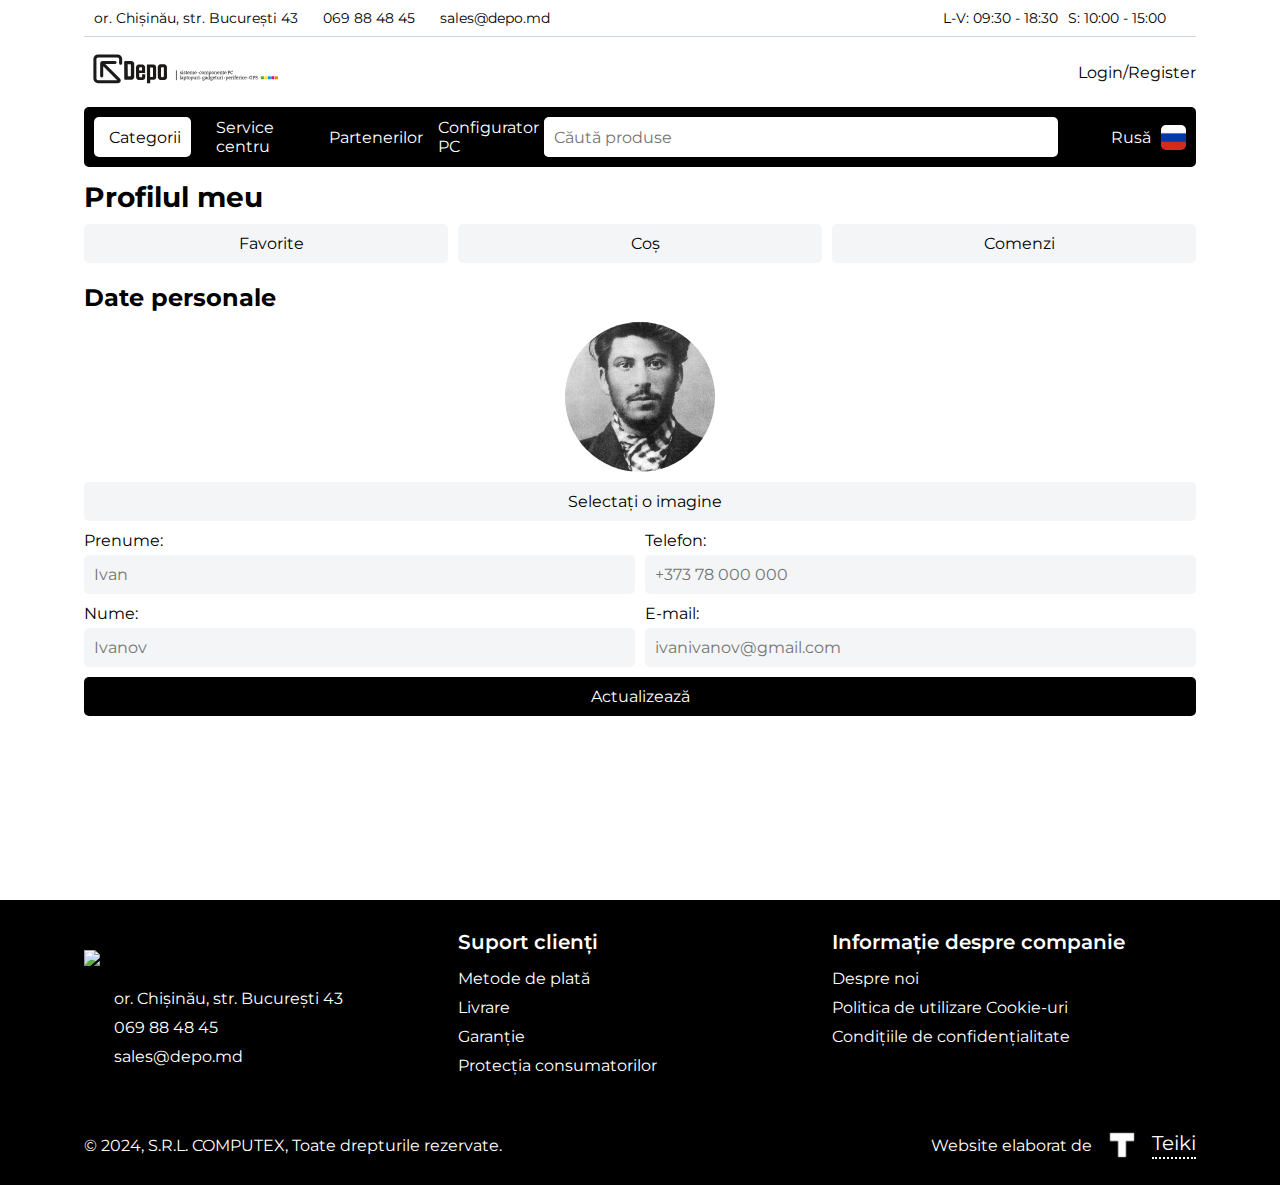
==== commit de211de5: "changes 1.3" ====
--- a/account.html
+++ b/account.html
@@ -21,7 +21,7 @@
       <div class="container">
         <div class="mobile-header">
           <a href="/index.html">
-            <img id="logo" src="images/logo.png" alt="Depo Logo" />
+            <img id="logo" src="images/logo.svg" alt="Depo Logo" />
           </a>
           <div class="mobile-header-controls">
             <button id="search-btn">
@@ -71,7 +71,7 @@
           </div>
           <div class="header-middle">
             <a href="/index.html" id="logo">
-              DEPO
+              <img id="logo" src="images/logo.svg" alt="Depo Logo" />
             </a>
             <ul class="header-user-links">
               <li>
--- a/css/styles.css
+++ b/css/styles.css
@@ -43,7 +43,7 @@
   padding: 0 20px !important;
 }
 header .container #logo {
-  height: 40px;
+  height: 50px;
 }
 header .container #search-form {
   display: flex;
@@ -445,7 +445,12 @@
 }
 #categories-menu .container .categories {
   width: 30%;
+  height: 100%;
   padding: 0px;
+  overflow-y: scroll;
+}
+#categories-menu .container .categories::-webkit-scrollbar {
+  display: none;
 }
 #categories-menu .container .categories .category:hover .subcategories {
   display: flex;
@@ -571,7 +576,7 @@
   align-items: flex-start;
   gap: 10px;
   margin-bottom: 20px;
-  height: 550px;
+  height: 500px;
   width: 100%;
 }
 main .products .title-box {
@@ -650,9 +655,6 @@
   width: 100%;
   height: 100%;
 }
-main .products .products-list .swiper-slide .product a {
-  font-size: 1.25rem;
-}
 main .products .products-list .swiper-slide .product .product-image {
   height: 300px;
   width: 100%;
@@ -670,7 +672,7 @@
   justify-content: space-between;
   align-items: flex-start;
   gap: 10px;
-  height: 250px;
+  height: 200px;
 }
 main .products .products-list .swiper-slide .product .product-details .product-details-data {
   display: flex;
@@ -680,6 +682,7 @@
   gap: 10px;
 }
 main .products .products-list .swiper-slide .product .product-details .product-details-data a {
+  font-size: 1.15rem;
   font-weight: 600;
 }
 main .products .products-list .swiper-slide .product .product-details .product-details-data .product-tags {
@@ -875,6 +878,9 @@
   border-radius: 5px;
   padding: 10px;
   color: white;
+}
+main .product-tags .tag i, main .product-tags .tag span {
+  font-size: 0.85rem !important;
 }
 main .product-tags .tag-sale {
   background-color: #E6007E;
@@ -1342,7 +1348,7 @@
   margin-bottom: 20px;
 }
 footer .footer-main .footer-contacts img {
-  height: 40px;
+  height: 50px;
   margin-bottom: 20px;
 }
 footer .footer-main .footer-contacts ul {
@@ -1500,17 +1506,20 @@
   main {
     padding-top: 100px;
   }
+  main .products {
+    height: 500px !important;
+  }
   main .products .title-box {
-    width: 33% !important;
+    width: 25% !important;
   }
   main .products .product-tags span {
     display: inline-block !important;
   }
   main .products .products-list {
-    width: 66% !important;
+    width: 80% !important;
   }
   main .products .products-list .swiper-slide {
-    width: calc(50% - 10px) !important;
+    width: calc(33.3333333333% - 13px) !important;
   }
   main .self-promo {
     grid-template-columns: repeat(4, 1fr) !important;
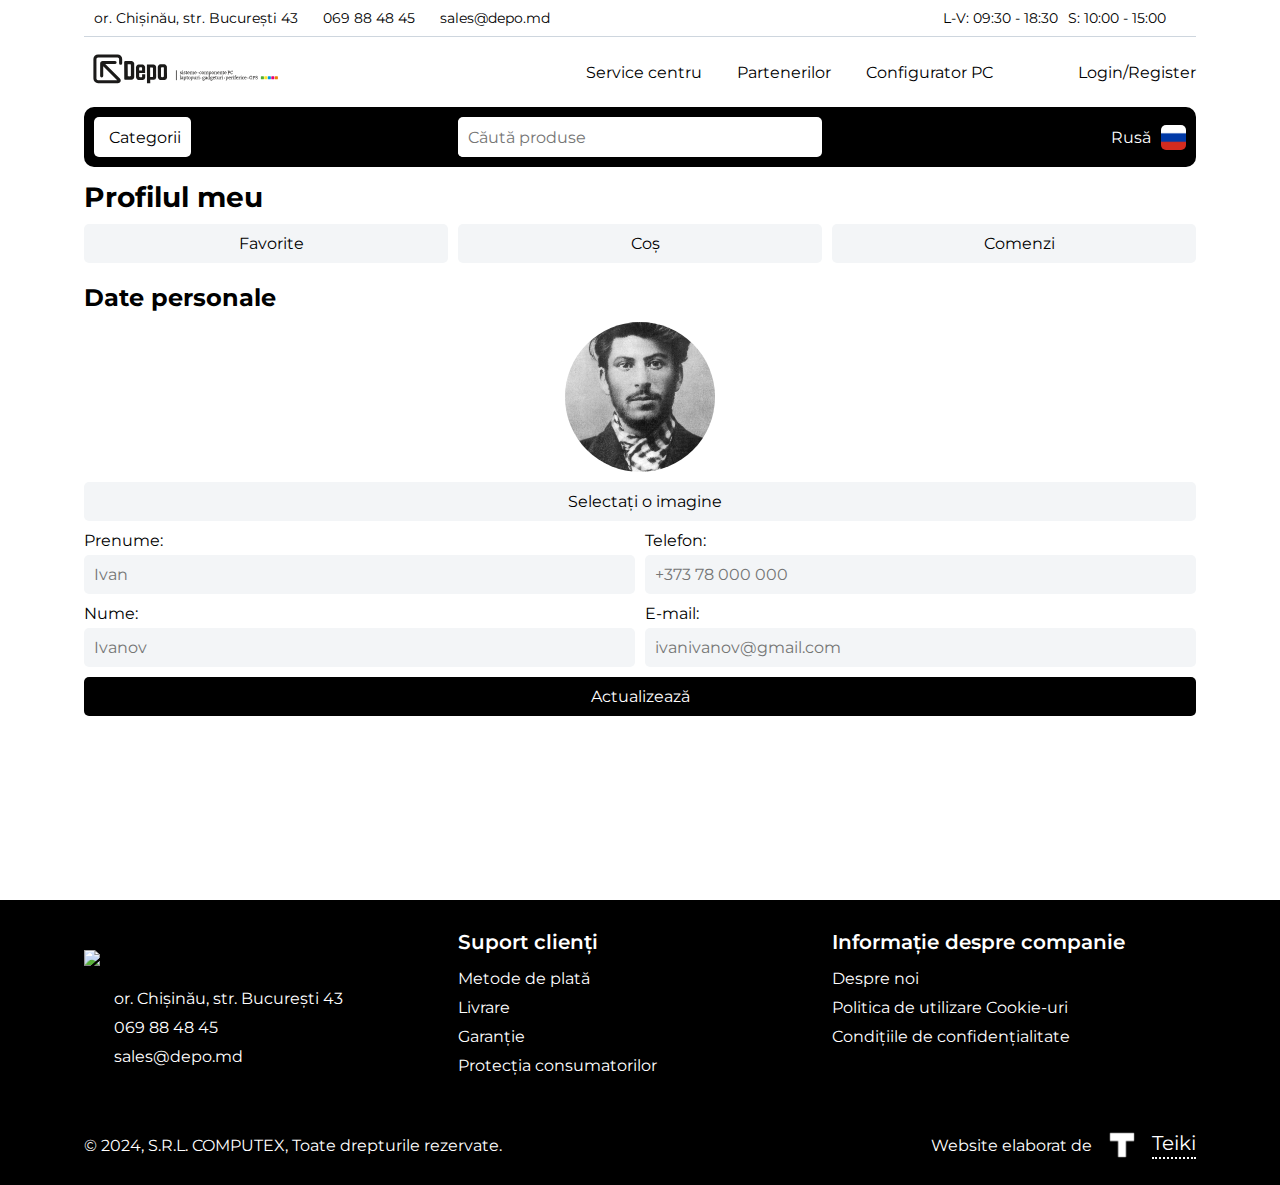
==== commit 8924b3be: "changes 1.4101" ====
--- a/account.html
+++ b/account.html
@@ -75,6 +75,15 @@
             </a>
             <ul class="header-user-links">
               <li>
+                <a href=""><i class="fa-solid fa-gear"></i><span>Service centru</span></a>
+              </li>
+              <li>
+                <a href=""><i class="fa-solid fa-handshake"></i><span>Partenerilor</span></a>
+              </li>
+              <li>
+                <a href=""><i class="fa-solid fa-computer"></i><span>Configurator PC</span></a>
+              </li>
+              <li>
                 <a href="/cart.html">
                   <i class="fa-solid fa-cart-shopping"></i>
                 </a>
@@ -99,19 +108,6 @@
                 <i class="fa-solid fa-xmark"></i>
                 <span>Categorii</span>
               </button>
-              <nav>
-                <ul>
-                  <li>
-                    <a href=""><span>Service centru</span></a>
-                  </li>
-                  <li>
-                    <a href=""><span>Partenerilor</span></a>
-                  </li>
-                  <li>
-                    <a href=""><span>Configurator PC</span></a>
-                  </li>
-                </ul>
-              </nav>
             </div>
             <form id="search-form" action="">
               <input type="text" placeholder="Căută produse" />
--- a/css/styles.css
+++ b/css/styles.css
@@ -193,8 +193,7 @@
   display: grid;
   grid-template-columns: repeat(3, 1fr);
   align-items: center;
-  grid-template-columns: 1.755fr 2fr 0.5fr;
-  border-radius: 5px;
+  border-radius: 10px;
   padding: 10px;
   background-color: black;
   width: 100%;
@@ -388,13 +387,17 @@
   height: calc(100vh - 80px);
   width: 100svw;
   position: fixed;
-  top: 80px;
+  top: 90px;
   left: -100svw;
   transition: all 0.3s ease-in-out;
-  z-index: 1000;
+  z-index: 900;
 }
 #burger-menu .container {
   height: 100%;
+  overflow: scroll;
+}
+#burger-menu .container::-webkit-scrollbar {
+  display: none;
 }
 #burger-menu nav {
   display: flex;
@@ -406,7 +409,7 @@
 }
 #burger-menu nav ul {
   display: grid;
-  grid-template-columns: repeat(2, 1fr);
+  grid-template-columns: repeat(1, 1fr);
   align-items: center;
   gap: 10px;
   width: 100%;
@@ -433,7 +436,7 @@
   left: -100svw;
   top: 0px;
   z-index: 1500;
-  padding: 160px 20px 20px 20px;
+  padding: 180px 20px 20px 20px;
   background-color: rgba(0, 0, 0, 0);
   transition: all 0.3s ease-in-out, background-color 0.8s ease-in-out;
 }
@@ -523,11 +526,15 @@
   margin-bottom: 20px;
   overflow: hidden;
   width: 100%;
+  height: 100%;
 }
 main .hero .swiper {
-  border-radius: 5px;
+  border-radius: 10px;
+  overflow: hidden;
   width: 100%;
   height: 100%;
+  margin-left: auto;
+  margin-right: auto;
 }
 main .hero .swiper img {
   width: 100%;
@@ -537,10 +544,6 @@
 }
 main .hero .swiper .desktop-banner {
   display: none;
-}
-main .hero .swiper {
-  margin-left: auto;
-  margin-right: auto;
 }
 main .product-interactions {
   width: 100%;
@@ -587,7 +590,7 @@
   gap: 10px;
   background-color: #F3F5F7;
   border-radius: 5px;
-  padding: 10px;
+  padding: 20px;
   flex-shrink: 0;
   width: 50%;
   height: 100%;
@@ -655,8 +658,11 @@
   width: 100%;
   height: 100%;
 }
+main .products .products-list .swiper-slide .product:hover .product-image img {
+  transform: scale(1.05);
+}
 main .products .products-list .swiper-slide .product .product-image {
-  height: 300px;
+  height: 225px;
   width: 100%;
   padding: 10px;
 }
@@ -665,6 +671,7 @@
   width: 100%;
   -o-object-fit: contain;
      object-fit: contain;
+  transition: transform 0.2s ease-in;
 }
 main .products .products-list .swiper-slide .product .product-details {
   display: flex;
@@ -672,7 +679,7 @@
   justify-content: space-between;
   align-items: flex-start;
   gap: 10px;
-  height: 200px;
+  height: 275px;
 }
 main .products .products-list .swiper-slide .product .product-details .product-details-data {
   display: flex;
@@ -698,6 +705,22 @@
 }
 main .products .products-list .swiper-slide .product .product-details .product-details-data .product-price span:nth-child(1) {
   font-weight: 600;
+  display: flex;
+  flex-direction: column;
+  justify-content: flex-start;
+  align-items: flex-start;
+  gap: 5px;
+}
+main .products .products-list .swiper-slide .product .product-details .product-details-data .product-price span {
+  display: flex;
+  flex-direction: row;
+  justify-content: center;
+  align-items: center;
+  gap: 10px;
+}
+main .products .products-list .swiper-slide .product .product-details .product-details-data .product-price .product-sale-price {
+  color: #ff002b;
+  text-decoration: line-through;
 }
 main .products .products-swiper {
   width: 100%;
@@ -776,10 +799,25 @@
   align-items: flex-start;
   gap: 10px;
   border-radius: 5px;
-  padding: 10px;
   background-color: black;
   color: white;
-  height: auto;
+  height: 500px;
+  width: 100%;
+  position: relative;
+  overflow: hidden;
+}
+main .promo-banners .promo-banner:hover img {
+  transform: scale(1.1);
+}
+main .promo-banners .promo-banner img {
+  position: absolute;
+  width: 100%;
+  height: 100%;
+  -o-object-fit: cover;
+     object-fit: cover;
+  -o-object-position: center;
+     object-position: center;
+  transition: transform 0.15s ease-in;
 }
 main .promo-banners .promo-banner .promo-banner-content {
   display: flex;
@@ -787,13 +825,14 @@
   justify-content: flex-start;
   align-items: flex-start;
   gap: 10px;
-  padding: 10px;
+  padding: 20px;
+  height: 100%;
+  width: 100%;
+  z-index: 100;
+  background: linear-gradient(rgba(0, 0, 0, 0.75), rgba(0, 0, 0, 0));
 }
 main .promo-banners .promo-banner .promo-banner-content h1 {
   font-size: 1.75rem;
-}
-main .promo-banners .promo-banner .promo-banner-content p {
-  font-size: 0.85rem;
 }
 main .promo-banners .promo-banner .promo-banner-content a {
   display: flex;
@@ -814,9 +853,6 @@
 main .promo-banners .promo-banner .promo-banner-content a i {
   font-size: 0.85rem;
 }
-main .promo-banners .promo-banner img {
-  width: 100%;
-}
 main .newsletter {
   display: flex;
   flex-direction: column;
@@ -883,7 +919,7 @@
   font-size: 0.85rem !important;
 }
 main .product-tags .tag-sale {
-  background-color: #E6007E;
+  background-color: #ff002b;
 }
 main .product-tags .tag-popular {
   background-color: #3520f5;
@@ -1446,7 +1482,7 @@
     width: 80%;
   }
   main {
-    padding-top: 160px !important;
+    padding-top: 100px !important;
   }
   main .hero .mobile-banner {
     display: none;
@@ -1461,21 +1497,6 @@
     align-items: flex-start;
     gap: 10px;
   }
-  main .promo-banners .promo-banner {
-    display: flex;
-    flex-direction: row;
-    justify-content: space-between;
-    align-items: center;
-    gap: 10px;
-    height: 250px;
-  }
-  main .promo-banners .promo-banner img {
-    height: 100%;
-    padding: 10px;
-    width: 50%;
-    -o-object-fit: contain;
-       object-fit: contain;
-  }
   footer {
     background-color: black;
   }
@@ -1504,7 +1525,7 @@
     display: flex !important;
   }
   main {
-    padding-top: 100px;
+    padding-top: 160px !important;
   }
   main .products {
     height: 500px !important;
@@ -1512,7 +1533,16 @@
   main .products .title-box {
     width: 25% !important;
   }
-  main .products .product-tags span {
+  main .products .product .product-image {
+    height: 275px !important;
+  }
+  main .products .product .product-details {
+    height: 225px !important;
+  }
+  main .products .product .product-details .product-price span:nth-child(1) {
+    flex-direction: row !important;
+  }
+  main .products .product .product-tags span {
     display: inline-block !important;
   }
   main .products .products-list {
@@ -1529,18 +1559,6 @@
   }
   main .promo-banners {
     flex-direction: row !important;
-  }
-  main .promo-banners .promo-banner {
-    flex-direction: column !important;
-    height: 450px;
-    width: 50%;
-  }
-  main .promo-banners .promo-banner .promo-banner-content {
-    width: 100%;
-  }
-  main .promo-banners .promo-banner img {
-    height: 60% !important;
-    width: 100% !important;
   }
   main .newsletter {
     flex-direction: row !important;
